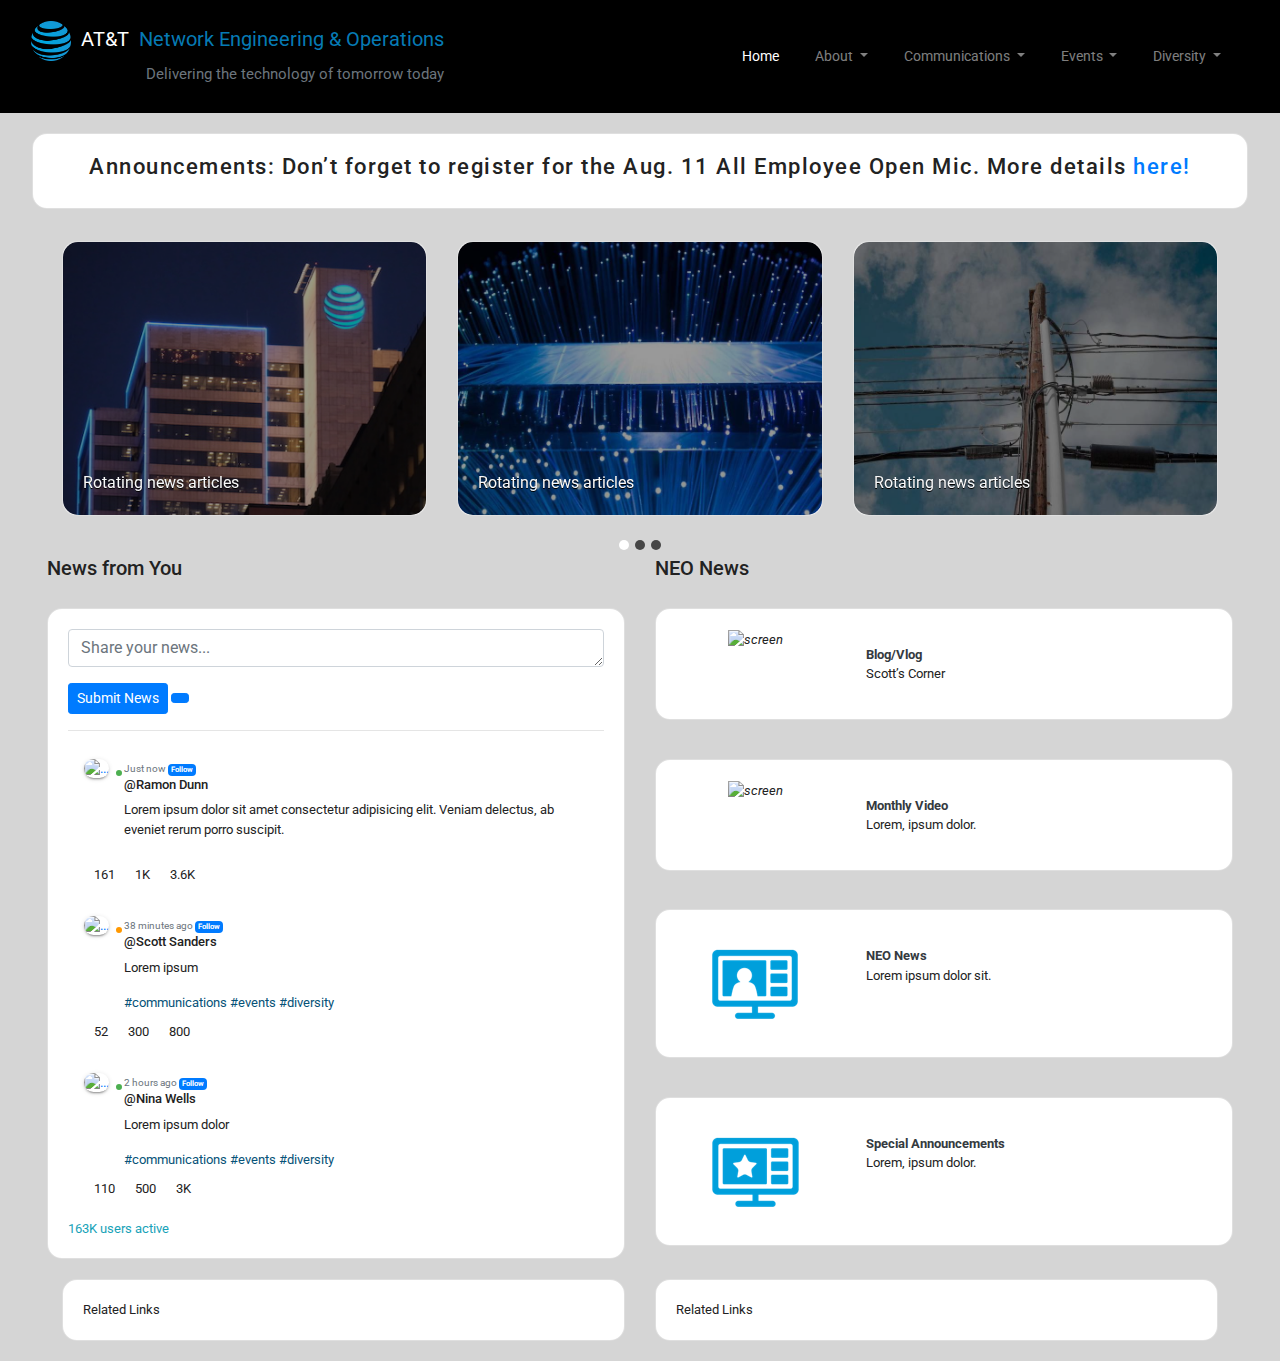
==== new.html @ 286b5292 "initial bottom section formated" ====
<!DOCTYPE html>
<html lang="en">
  <head>
    <meta charset="utf-8" />
    <meta name="viewport" content="width=device-width, initial-scale=1" />
    <title>ANEO</title>
    <link
      rel="stylesheet"
      href="https://maxcdn.bootstrapcdn.com/bootstrap/4.0.0/css/bootstrap.min.css"
    />
    <script src="https://ajax.googleapis.com/ajax/libs/jquery/3.3.1/jquery.min.js"></script>
    <script src="https://cdnjs.cloudflare.com/ajax/libs/popper.js/1.12.9/umd/popper.min.js"></script>
    <script src="https://maxcdn.bootstrapcdn.com/bootstrap/4.0.0/js/bootstrap.min.js"></script>
    <script src="https://use.fontawesome.com/releases/v5.0.8/js/all.js"></script>
    <link href="https://cdnjs.cloudflare.com/ajax/libs/twitter-bootstrap/4.0.0/css/bootstrap.css" rel="stylesheet" />
    <link href="https://cdnjs.cloudflare.com/ajax/libs/twitter-bootstrap/4.0.0/css/bootstrap.css" rel="stylesheet" />

    <link href="newStyle.css" rel="stylesheet" />
    <link rel="shortcut icon" href="img/attLogo.png" type="image/png" />
  </head>

  <body>
    <!-- Navigation -->
    <nav class="navbar navbar-expand-md navbar-dark navbar-default ">
      <div class="container-fluid">
        <a href="#" class="navbar-brand"
          ><img src="img/attLogo.png" width="40" /><span class="brand-name"
            >AT&T</span
          ><span class="navbar-header">Network Engineering & Operations</span>
          <h2 class="text-right nav-text">
            <small class="text-muted"
              >Delivering the technology of tomorrow today</small
            >
          </h2>
        </a>

        <button
          class="navbar-toggler"
          type="button"
          data-toggle="collapse"
          data-target="#navbarResponsive"
        >
          <span class="navbar-toggler-icon"></span>
        </button>
        <div class="collapse navbar-collapse" id="navbarResponsive">
          <ul class="navbar-nav ml-auto">
            <li class="nav-item active">
              <a class="nav-link" href="index.html">Home</a>
            </li>
            <li class="nav-item dropdown">
              <a
                class="nav-link dropdown-toggle"
                href="#"
                id="navbarDropdownMenuLink"
                data-toggle="dropdown"
                aria-haspopup="true"
                aria-expanded="false"
              >
                About
              </a>
              <div
                class="dropdown-menu"
                aria-labelledby="navbarDropdownMenuLink"
              >
                <a class="dropdown-item" href="#">Action</a>
                <a class="dropdown-item" href="#">Another action</a>
                <a class="dropdown-item" href="#">Something else here</a>
              </div>
            </li>
            <li class="nav-item dropdown">
              <a
                class="nav-link dropdown-toggle"
                href="#"
                id="navbarDropdownMenuLink"
                data-toggle="dropdown"
                aria-haspopup="true"
                aria-expanded="false"
              >
                Communications
              </a>
              <div
                class="dropdown-menu"
                aria-labelledby="navbarDropdownMenuLink"
              >
                <a class="dropdown-item" href="#">Action</a>
                <a class="dropdown-item" href="#">Another action</a>
                <a class="dropdown-item" href="#">Something else here</a>
              </div>
            </li>
            <li class="nav-item dropdown">
              <a
                class="nav-link dropdown-toggle"
                href="#"
                id="navbarDropdownMenuLink"
                data-toggle="dropdown"
                aria-haspopup="true"
                aria-expanded="false"
              >
                Events
              </a>
              <div
                class="dropdown-menu"
                aria-labelledby="navbarDropdownMenuLink"
              >
                <a class="dropdown-item" href="#">Action</a>
                <a class="dropdown-item" href="#">Another action</a>
                <a class="dropdown-item" href="#">Something else here</a>
              </div>
            </li>
            <li class="nav-item dropdown">
              <a
                class="nav-link dropdown-toggle"
                href="#"
                id="navbarDropdownMenuLink"
                data-toggle="dropdown"
                aria-haspopup="true"
                aria-expanded="false"
              >
                Diversity
              </a>
              <div
                class="dropdown-menu"
                aria-labelledby="navbarDropdownMenuLink"
              >
                <a class="dropdown-item" href="#">Something</a>
                <a class="dropdown-item" href="#">Something</a>
                <a class="dropdown-item" href="#">Something</a>
              </div>
            </li>
          </ul>
        </div>
      </div>
    </nav>

    <main>

      <!-- Alert cards one column section-->
      <div class="card container-fluid padding announcement-container">
        <div class="card-body text-center display-4">
          <h2 class="announcement-header"><i class="fas fa-bullhorn"></i>
            Announcements: Don’t forget to register for the Aug. 11 All Employee Open Mic. More details <a href="#">here!</a></h2>  
        </div>
      </div>

      <!-- Carousel -->
      <div class="container-fluid">
        <div id="myCarousel" class="carousel slide" data-ride="carousel">
          <ol class="carousel-indicators">
            <li data-target="#carouselExampleIndicators" data-slide-to="0" class="active"></li>
            <li data-target="#carouselExampleIndicators" data-slide-to="1"></li>
            <li data-target="#carouselExampleIndicators" data-slide-to="2"></li>
          </ol>
          <div class="carousel-inner row w-100 mx-auto">
            <div class="carousel-item col-md-4 active">
              <div class="card">
                <img class="card-img-top img-fluid card-img-style" src="img/corpHqSml.jpg" alt="Card image cap">
                <div class="card-img-overlay d-flex flex-column">
                  <!-- testing icons in carousel -->
                  <div class="mt-auto overlay-text  text-light d-flex justify-content-between carousel-icon-tooltip">Rotating news articles
                    <i class="fas fa-comment carousel-icon"></i>
                    <i class="fas fa-heart carousel-icon"></i>
                  </div>
                </div>
              </div>
            </div>
            <div class="carousel-item col-md-4">
              <div class="card ">
                <img class="card-img-top img-fluid card-img-style" src="img/fiberSml.jpg" alt="Card image cap">
                <div class="card-img-overlay d-flex flex-column">
                  <div class="mt-auto overlay-text  text-light">Rotating news articles
                  </div>
                </div>
              </div>
            </div>
            <div class="carousel-item col-md-4">
              <div class="card ">
                <img class="card-img-top img-fluid card-img-style" src="img/telcoPoleSml.jpg" alt="Card image cap">
                <div class="card-img-overlay d-flex flex-column">
                  <div class="mt-auto overlay-text  text-light">Rotating news articles
                  </div>
                </div>
              </div>
            </div>
            <div class="carousel-item col-md-4">
              <div class="card ">
                <img class="card-img-top img-fluid card-img-style" src="img/radioSml.jpeg" alt="Card image cap">
                <div class="card-img-overlay d-flex flex-column">
                  <div class="mt-auto overlay-text  text-light">Rotating news articles
                  </div>
                </div>
              </div>
            </div>
            <div class="carousel-item col-md-4">
              <div class="card ">
                <img class="card-img-top img-fluid card-img-style" src="img/engineerSml.jpg" alt="Card image cap">
                <div class="card-img-overlay d-flex flex-column">
                  <div class="mt-auto overlay-text  text-light">Rotating news articles
                  </div>
                </div>
              </div>
            </div>
            <div class="carousel-item col-md-4">
              <div class="card ">
                <img class="card-img-top img-fluid card-img-style" src="img/windGenSml.jpg" alt="Card image cap">
                <div class="card-img-overlay d-flex flex-column">
                  <div class="mt-auto overlay-text  text-light">Rotating news articles
                  </div>
                </div>
              </div>
            </div>
            <div class="carousel-item col-md-4">
              <div class="card ">
                <img class="card-img-top img-fluid card-img-style" src="img/logo_bg_sml.png" alt="Card image cap">
                <div class="card-img-overlay d-flex flex-column">
                  <div class="mt-auto overlay-text  text-light">Rotating news articles
                  </div>
                </div>
              </div>
            </div>
          </div>
          <a class="carousel-control-prev" href="#myCarousel" role="button" data-slide="prev">
            <i class="fas fa-chevron-circle-left"></i>
          </a>
          <a class="carousel-control-next" href="#myCarousel" role="button" data-slide="next">
            <i class="fas fa-chevron-circle-right"></i>
          </a>
        </div>
      </div>

      <!--- Two Column Section news/ events-->
      <div class="container-fluid padding">
        <div class="row justify-content-center">
          <div class="col-md-6 grid-margin-md stretch-card d-flex_ h-100 news-section-main">
            <div class="d-flex justify-content-between mb-3">
              <h5 class="card-title">News from You</h5>
            </div>
            <div class="card h-50 overflow-auto">
              <div class="panel-heading">
                
              </div>
              <div class="card-body">
                <div class="form-group">
                  <textarea class="form-control" placeholder="Share your news..." rows="1"></textarea>
                </div>
                <a href="javascript:void(0)" class="btn btn-primary btn-sm pull-right waves-effect waves-light">Submit News</a>
                <a href="javascript:void(0)" class="btn btn-primary btn-sm pull-right waves-effect waves-light">
                  <i class="fas fa-upload"></i>
                  </a>
                <div class="clearfix"></div>
                <hr class="margin-bottom-5">
                <ul class="list-group list-group-dividered list-group-full">
                  <li class="list-group-item">
                    <div class="media">
                      <div class="media-left">
                        <a class="avatar avatar-online" href="javascript:void(0)">
                          <img src="https://bootdey.com/img/Content/avatar/avatar1.png" alt="...">
                          <i></i>
                        </a>
                      </div>
                      <div class="media-body">
                        <small class="text-muted pull-right">Just now <span class="badge badge-primary badge-follow">Follow</span></small>
                        <h4 class="media-heading">@Ramon Dunn</h4>
                        <p>Lorem ipsum dolor sit amet consectetur adipisicing elit. Veniam delectus, ab eveniet rerum porro suscipit.</span>
                      </div>
                    </div>
                    <div class='news-icon-toolbar'>
                      <div class='news-icon'><i class="far fa-comment"></i><span class="news-icon-numbers"> 161</span></div>
                      <div class='news-icon'><i class="fas fa-share-alt"></i><span class="news-icon-numbers"> 1K</span> </div>
                      <div class='news-icon'><i class="far fa-heart"></i><span class="news-icon-numbers"> 3.6K</span></div>
                    </div>  
                  </li>
                  <li class="list-group-item">
                    <div class="media">
                      <div class="media-left">
                        <a class="avatar avatar-busy" href="javascript:void(0)">
                          <img src="https://bootdey.com/img/Content/avatar/avatar2.png" alt="...">
                          <i></i>
                        </a>
                      </div>
                      <div class="media-body">
                        <small class="text-muted pull-right">38 minutes ago <span class="badge badge-primary badge-follow">Follow</span></small>
                        <h4 class="media-heading">@Scott Sanders</h4>
                        <p>Lorem ipsum</p><span class="news-mentions">#communications #events #diversity</span>
                      </div>
                    </div>
                    <div class='news-icon-toolbar'>
                      <div class='news-icon'><i class="far fa-comment"></i><span class="news-icon-numbers"> 52</span></div>
                      <div class='news-icon'><i class="fas fa-share-alt"></i><span class="news-icon-numbers"> 300</span> </div>
                      <div class='news-icon'><i class="far fa-heart"></i><span class="news-icon-numbers"> 800</span></div>
                    </div>
                  </li>
                  <li class="list-group-item">
                    <div class="media">
                      <div class="media-left">
                        <a class="avatar avatar-online" href="javascript:void(0)">
                          <img src="https://bootdey.com/img/Content/avatar/avatar3.png" alt="...">
                          <i></i>
                        </a>
                      </div>
                      <div class="media-body">
                        <small class="text-muted pull-right">2 hours ago <span class="badge badge-primary badge-follow">Follow</span></small>
                        <h4 class="media-heading">@Nina Wells</h4>
                        <p>Lorem ipsum dolor</p>
                        <span class="news-mentions">#communications #events #diversity</span>
                      </div>
                    </div>
                    <div class='news-icon-toolbar'>
                      <div class='news-icon'><i class="far fa-comment"></i><span class="news-icon-numbers"> 110</span></div>
                      <div class='news-icon'><i class="fas fa-share-alt"></i><span class="news-icon-numbers"> 500</span> </div>
                      <div class='news-icon'><i class="far fa-heart"></i><span class="news-icon-numbers"> 3K</span></div>
                    </div>
                  </li>
                </ul>
                <span class="text-info">163K users active</span>
              </div>
            </div>
          </div>

          <div class="col-sm-6 grid-margin-md flex-column justify-content-evenly stretch-card d-flex h-100">
            <div class="d-flex justify-content-between mb-3">
              <h5 class="card-title">NEO News</h5>
            </div>
            <div class="card blogs-section">
              <div class="card-body">
                <div class="row d-flex justify-content-evenly">
                  <div class="col-sm-4">
                    <div
                      class="d-flex justify-content-center align-items-center"
                    >
                    <i data-toggle="modal" data-target="#exampleModal"
                    ><img
                          class="current_program"
                          src="img/current_program.png"
                          alt="screen"
                      /></i>
                    </div>
                  </div>
                  <div class="col-sm-6 p-3">
                    <p class="text-dark font-weight-bold mb-0">
                      Blog/Vlog 
                    </p>
                    <p class="mb-0">Scott’s Corner</p>
                  </div>
                </div>
              </div>
            </div>

            <div class="card blogs-section">
              <div class="card-body">
                <div class="row d-flex justify-content-evenly">
                  <div class="col-sm-4">
                    <div
                      class="d-flex justify-content-center align-items-center"
                    >
                    <i data-toggle="modal" data-target="#exampleModal"
                    ><img
                          class="current_program"
                          src="img/media_player_icon.png"
                          alt="screen"
                      /></i>
                    </div>
                  </div>
                  <div class="col-sm-6 p-3">
                    <p class="text-dark font-weight-bold mb-0">
                      Monthly Video 
                    </p>
                    <p class="mb-0">Lorem, ipsum dolor.</p>
                  </div>
                </div>
              </div>
            </div>

            <div class="card blogs-section">
              <div class="card-body">
                <div class="row d-flex justify-content-evenly">
                  <div class="col-sm-4">
                    <div
                      class="d-flex justify-content-center align-items-center"
                    >
                    <i data-toggle="modal" data-target="#exampleModal"
                    ><img
                          class="current_program"
                          src="img/news.png"
                          alt="screen"
                      /></i>
                    </div>
                  </div>
                  <div class="col-sm-6 p-3">
                    <p class="text-dark font-weight-bold mb-0">
                      NEO News
                    </p>
                    <p class="mb-0">Lorem ipsum dolor sit.</p>
                  </div>
                </div>
              </div>
            </div>            
            
            <div class="card">
              <div class="card-body">
                <div class="row d-flex justify-content-evenly">
                  <div class="col-sm-4">
                    <div
                      class="d-flex justify-content-center align-items-center"
                    >
                    <i data-toggle="modal" data-target="#exampleModal"
                    ><img
                          class="current_program"
                          src="img/random.png"
                          alt="screen"
                      /></i>
                    </div>
                  </div>
                  <div class="col-sm-6 p-3">
                    <p class="text-dark font-weight-bold mb-0">
                      Special Announcements
                    </p>
                    <p class="mb-0">Lorem, ipsum dolor.</p>
                  </div>
                </div>
              </div>
            </div>

          </div>

          
        
      </div>

      <div class="bottom-container container-fluid padding">
        <div class="row padding">
          <div class="col-md-6">
            <div class="card">
              <div class="card-body">Related Links</div>
            </div>
          </div>
          
          <div class="col-md-6 ">
            <div class="card">
              <div class="card-body">Related Links</div>
            </div>
          </div>

        </div>
      </div>  

      <!-- test group -->
      <!-- <div class="card">
        <div class="card-body">Basic card</div>
      </div> -->
      
      


    </main>

    <script src="https://code.jquery.com/jquery-1.12.4.min.js"></script>
    <script src="https://cdnjs.cloudflare.com/ajax/libs/twitter-bootstrap/4.0.0/js/bootstrap.min.js"></script>
    <script src="script.js"></script>
  </body>
</html>
---- newStyle.css ----
/* closest font to clearveiwATT */
@import url("https://fonts.googleapis.com/css2?family=Roboto:wght@400;500;700");

html,
body {
  height: 100%;
  width: 100%;
  font-family: "Roboto", Verdana, Geneva, Tahoma, sans-serif;
  color: #222222;
}

main {
  padding-left: 2em;
  padding-right: 2em;
  background-color: #d5d5d5;
  padding-top: 20px;
  padding-bottom: 20px;
}

/* navbar style */
.navbar {
  padding: 1em;
}

.navbar-nav li {
  padding-right: 20px;
}
.nav-link {
  font-size: 0.9em !important;
}

.brand-name {
  padding-left: 10px;
}

.navbar-header {
  color: #067ab4;
  padding-left: 10px;
}

.navbar-default {
  background-color: black;
}

.nav-text {
  font-size: 0.96em;
}

.announcement-header {
  font-size: 22px;
  letter-spacing: 1.5px;
}

/* defualt */
.card {
  /* border: 2px #b8b8b8;
  border-style: solid; */
  border-radius: 15px;
}

/* alerts section */
.hide {
  display: none;
}

.show {
  display: block;
}

/*  carousel section*/
.carousel {
  padding-top: 2em;
  margin-bottom: 2.5em;
}

.card-img-style {
  border-radius: 15px;
  filter: brightness(60%);
  -webkit-filter: brightness(60%);
  -moz-filter: brightness(60%);
  -o-filter: brightness(60%);
  -ms-filter: brightness(60%);
}

.overlay-text {
  text-shadow: 0 1px 0 black;
}

.carousel-icon-tooltip i {
  color: white;
}

.carousel-icon {
  font-size: 1.3em;
}

.fa-chevron-circle-left {
  font-size: 2em;
  margin-right: 1.5em;
}

.fa-chevron-circle-right {
  font-size: 2em;
  margin-left: 1.5em;
}

.carousel-indicators li {
  width: 10px;
  height: 10px;
  border-radius: 100%;
  bottom: -60px;
  background-color: #464646;
  cursor: pointer;
}

/*  */

.card-body {
  font-size: 0.8em;
}

/* news section  */
.news-sec {
  font-size: 10px;
}

.media-heading {
  font-size: 1em;
}

/* icon tool bar  */
.icon-bar {
  width: 100%;
  background-color: #067ab4;
}

.icon-bar a {
  display: block;
  text-align: center;
  padding: 5px;
  transition: all 0.3s ease;
  color: white;
  font-size: 0.7em;
}

.icon-bar a:hover {
  color: #065278;
}

/* Social Icons bar  */
.news-icon-toolbar {
  display: flex;
  flex-direction: row;
  justify-content: start;
}

.news-icon-toolbar div {
  padding: 10px;
}

.news-video {
  max-width: 500px;
}

.news-mentions {
  color: #065278;
}

hr.light-100 {
  border-top: 1px solid #d5d5d5;
  width: 100%;
  margin-top: 0.8rem;
  margin-bottom: 1rem;
}

.avatar {
  position: relative;
  display: inline-block;
  width: 40px;
  white-space: nowrap;
  border-radius: 1000px;
  vertical-align: bottom;
}

.avatar i {
  position: absolute;
  right: 0;
  bottom: 0;
  width: 10px;
  height: 10px;
  border: 2px solid #fff;
  border-radius: 100%;
}

.avatar img {
  width: 100%;
  max-width: 100%;
  height: auto;
  border: 0 none;
  border-radius: 1000px;
  box-shadow: 0 2px 2px 0 rgba(0, 0, 0, 0.14), 0 3px 1px -2px rgba(0, 0, 0, 0.2),
    0 1px 5px 0 rgba(0, 0, 0, 0.12);
}

.avatar-online i {
  background-color: #4caf50;
}

.avatar-off i {
  background-color: #616161;
}

.avatar-busy i {
  background-color: #ff9800;
}

.avatar-away i {
  background-color: #f44336;
}

.avatar-100 {
  width: 100px;
}

.avatar-100 i {
  height: 20px;
  width: 20px;
}

.avatar-lg {
  width: 50px;
}

.avatar-lg i {
  height: 12px;
  width: 12px;
}

.avatar-sm {
  width: 30px;
}

.avatar-sm i {
  height: 8px;
  width: 8px;
}

.avatar-xs {
  width: 20px;
}

.avatar-xs i {
  height: 7px;
  width: 7px;
}

.list-group-item {
  position: relative;
  display: block;
  padding: 10px 15px;
  margin-bottom: -1px;
  background-color: #fff;
  border: 1px solid transparent;
}

/* blogs section  */
.blogs-section {
  margin-bottom: 2.4em;
}

.bg-img-small {
  background-image: url("img/corpHqSml.jpg");
  background-repeat: no-repeat;
  background-position: center;
  position: relative;
  width: 100%;
}

/* bottom  */
.bottom-container {
  margin-top: 20px;
}

/* icon utilities */
.news-mentions:hover,
.fa-share-alt:hover,
.fa-share-square:hover,
.fa-archive:hover,
.fa-window-close:hover,
.fa-comment:hover,
.fa-thumbs-up:hover,
.fa-heart:hover,
.fa-comment-alt:hover,
.current_program:hover,
.watch-tv:hover {
  filter: invert(50%);
  cursor: pointer;
}

.badge-follow:hover {
  color: #067ab4;
  background-color: #d5d5d5;
  cursor: pointer;
}

.fa-bullhorn,
.fa-heart,
.fa-share-alt,
.fa-facebook,
.fa-comment,
.fa-thumbs-up {
  color: #067ab4;
}

.fa-archive {
  color: #517fa4;
}

.fa-window-close {
  color: #bb0000;
}

/* carousel media style */
@media (min-width: 768px) {
  /* show 3 items */
  .carousel-inner .active,
  .carousel-inner .active + .carousel-item,
  .carousel-inner .active + .carousel-item + .carousel-item {
    display: block;
  }

  .carousel-inner
    .carousel-item.active:not(.carousel-item-right):not(.carousel-item-left),
  .carousel-inner
    .carousel-item.active:not(.carousel-item-right):not(.carousel-item-left)
    + .carousel-item,
  .carousel-inner
    .carousel-item.active:not(.carousel-item-right):not(.carousel-item-left)
    + .carousel-item
    + .carousel-item {
    transition: none;
  }

  .carousel-inner .carousel-item-next,
  .carousel-inner .carousel-item-prev {
    position: relative;
    transform: translate3d(0, 0, 0);
  }

  .carousel-inner
    .active.carousel-item
    + .carousel-item
    + .carousel-item
    + .carousel-item {
    position: absolute;
    top: 0;
    right: -33.3333%;
    z-index: -1;
    display: block;
    visibility: visible;
  }

  /* left or forward direction */
  .active.carousel-item-left + .carousel-item-next.carousel-item-left,
  .carousel-item-next.carousel-item-left + .carousel-item,
  .carousel-item-next.carousel-item-left + .carousel-item + .carousel-item,
  .carousel-item-next.carousel-item-left
    + .carousel-item
    + .carousel-item
    + .carousel-item {
    position: relative;
    transform: translate3d(-100%, 0, 0);
    visibility: visible;
  }

  /* farthest right hidden item must be abso position for animations */
  .carousel-inner .carousel-item-prev.carousel-item-right {
    position: absolute;
    top: 0;
    left: 0;
    z-index: -1;
    display: block;
    visibility: visible;
  }

  /* right or prev direction */
  .active.carousel-item-right + .carousel-item-prev.carousel-item-right,
  .carousel-item-prev.carousel-item-right + .carousel-item,
  .carousel-item-prev.carousel-item-right + .carousel-item + .carousel-item,
  .carousel-item-prev.carousel-item-right
    + .carousel-item
    + .carousel-item
    + .carousel-item {
    position: relative;
    transform: translate3d(100%, 0, 0);
    visibility: visible;
    display: block;
    visibility: visible;
  }
}

/* media queries */
/*
Extra small (xs) devices (portrait phones, less than 576px)
No media query since this is the default in Bootstrap

Small (sm) devices (landscape phones, 576px and up)
@media (min-width: 576px) { ... }

Medium (md) devices (tablets, 768px and up)
@media (min-width: 768px) { ... }

Large (lg) devices (desktops, 992px and up)
@media (min-width: 992px) { ... }

Extra (xl) large devices (large desktops, 1200px and up)
@media (min-width: 1200px) { ... }
*/
/* wide screen */
@media (min-width: 1040px) {
}

/* Tablet device */
@media (max-width: 768px) {
  .navbar-header {
    display: none;
  }

  .nav-text {
    display: none;
  }

  main {
    padding-left: 15px;
    padding-right: 15px;
  }

  .new-alerts-card {
    padding: 5px 0;
  }

  .fa-chevron-circle-left {
    font-size: 1.5em;
    margin-right: 1.3em;
  }

  .fa-chevron-circle-right {
    font-size: 1.5em;
    margin-left: 1.3em;
  }
}

/* Mobile device */
@media (max-width: 576px) {
  .navbar-header {
    display: none;
  }

  .nav-text {
    display: none;
  }

  main {
    padding-left: 5px;
    padding-right: 5px;
  }

  .new-alerts-card {
    padding: 5px 0;
  }

  .fa-chevron-circle-left {
    font-size: 1.5em;
    margin-right: -1em;
  }

  .fa-chevron-circle-right {
    font-size: 1.5em;
    margin-left: -1em;
  }
}
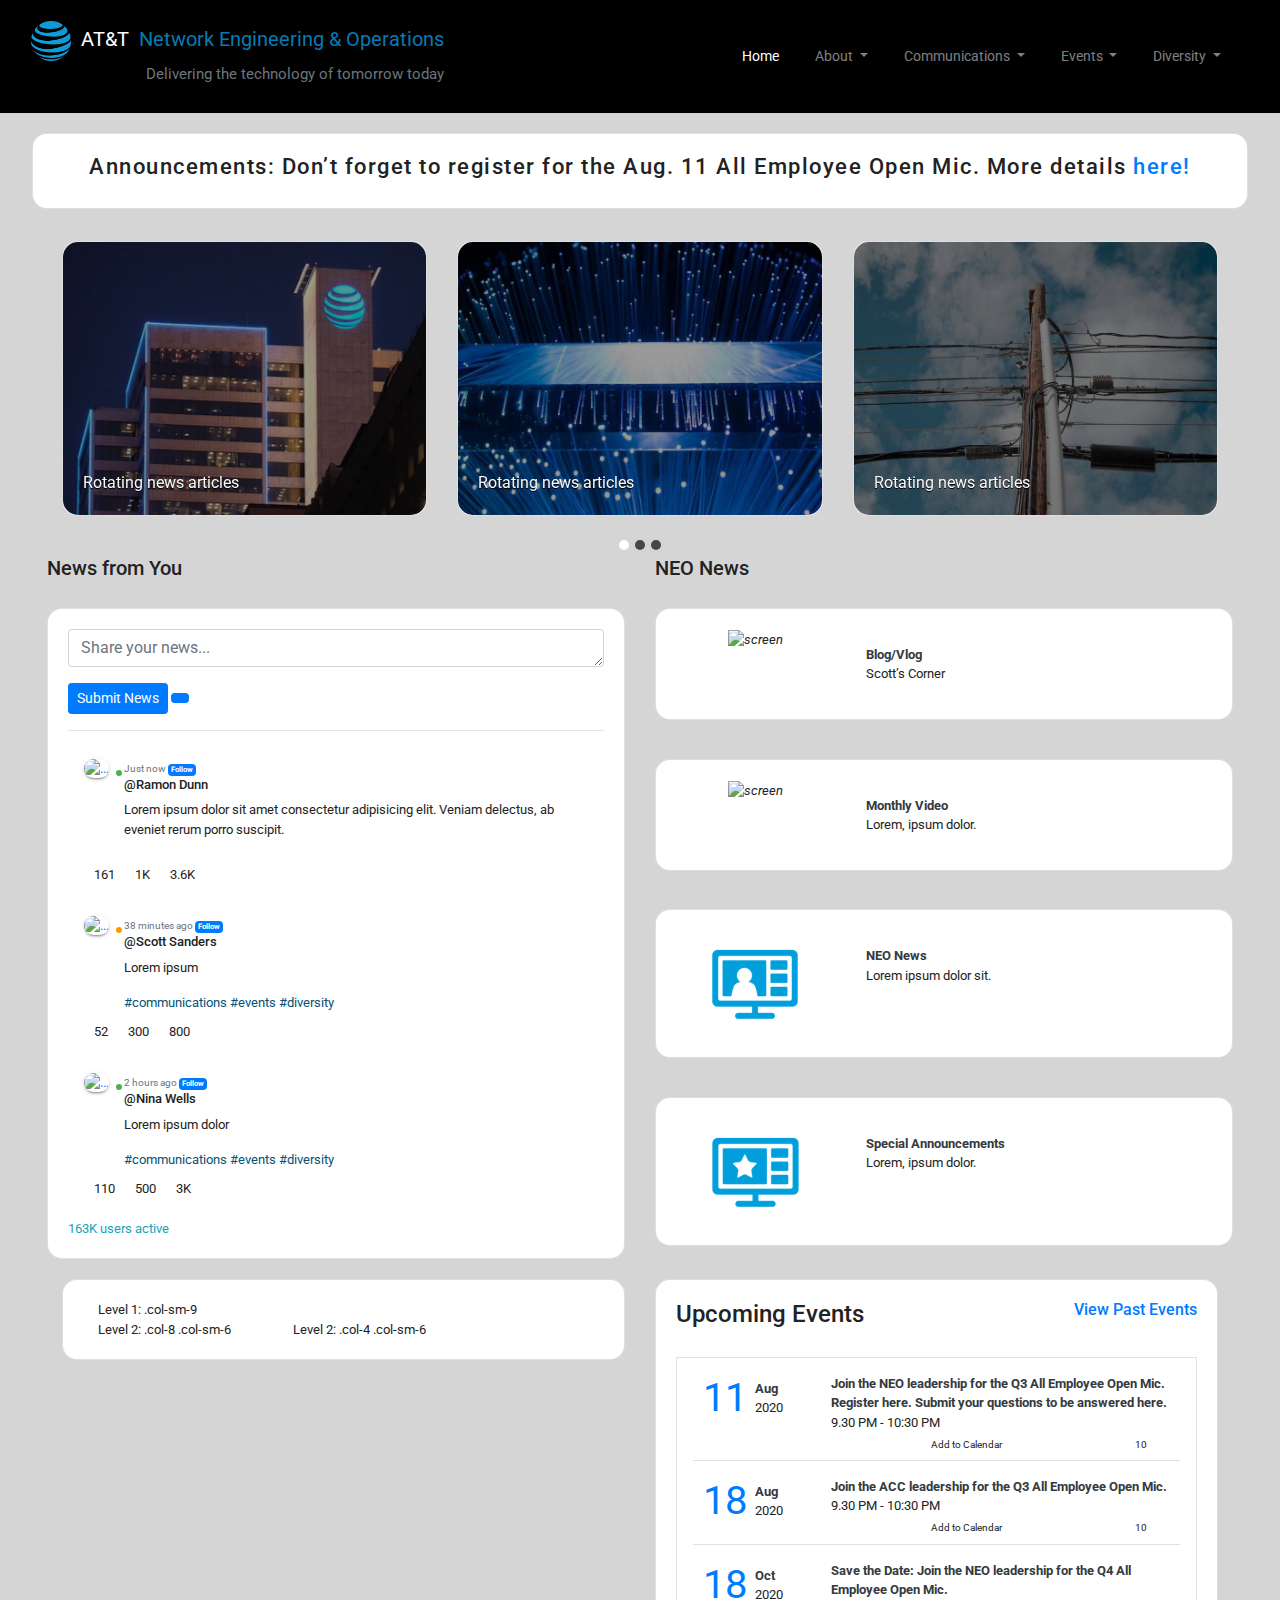
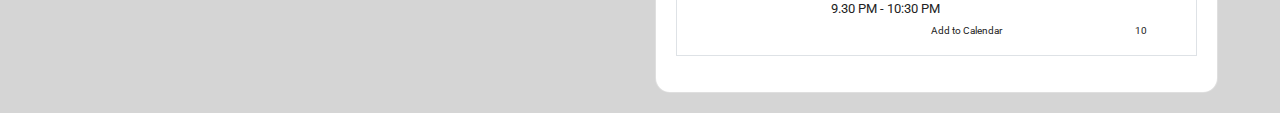
==== commit b79a6a14: "added events section" ====
--- a/new.html
+++ b/new.html
@@ -155,7 +155,6 @@
               <div class="card">
                 <img class="card-img-top img-fluid card-img-style" src="img/corpHqSml.jpg" alt="Card image cap">
                 <div class="card-img-overlay d-flex flex-column">
-                  <!-- testing icons in carousel -->
                   <div class="mt-auto overlay-text  text-light d-flex justify-content-between carousel-icon-tooltip">Rotating news articles
                     <i class="fas fa-comment carousel-icon"></i>
                     <i class="fas fa-heart carousel-icon"></i>
@@ -167,7 +166,9 @@
               <div class="card ">
                 <img class="card-img-top img-fluid card-img-style" src="img/fiberSml.jpg" alt="Card image cap">
                 <div class="card-img-overlay d-flex flex-column">
-                  <div class="mt-auto overlay-text  text-light">Rotating news articles
+                  <div class="mt-auto overlay-text  text-light d-flex justify-content-between carousel-icon-tooltip">Rotating news articles
+                    <i class="fas fa-comment carousel-icon"></i>
+                    <i class="fas fa-heart carousel-icon"></i>
                   </div>
                 </div>
               </div>
@@ -176,7 +177,9 @@
               <div class="card ">
                 <img class="card-img-top img-fluid card-img-style" src="img/telcoPoleSml.jpg" alt="Card image cap">
                 <div class="card-img-overlay d-flex flex-column">
-                  <div class="mt-auto overlay-text  text-light">Rotating news articles
+                  <div class="mt-auto overlay-text  text-light d-flex justify-content-between carousel-icon-tooltip">Rotating news articles
+                    <i class="fas fa-comment carousel-icon"></i>
+                    <i class="fas fa-heart carousel-icon"></i>
                   </div>
                 </div>
               </div>
@@ -185,7 +188,9 @@
               <div class="card ">
                 <img class="card-img-top img-fluid card-img-style" src="img/radioSml.jpeg" alt="Card image cap">
                 <div class="card-img-overlay d-flex flex-column">
-                  <div class="mt-auto overlay-text  text-light">Rotating news articles
+                  <div class="mt-auto overlay-text  text-light d-flex justify-content-between carousel-icon-tooltip">Rotating news articles
+                    <i class="fas fa-comment carousel-icon"></i>
+                    <i class="fas fa-heart carousel-icon"></i>
                   </div>
                 </div>
               </div>
@@ -194,7 +199,9 @@
               <div class="card ">
                 <img class="card-img-top img-fluid card-img-style" src="img/engineerSml.jpg" alt="Card image cap">
                 <div class="card-img-overlay d-flex flex-column">
-                  <div class="mt-auto overlay-text  text-light">Rotating news articles
+                  <div class="mt-auto overlay-text  text-light d-flex justify-content-between carousel-icon-tooltip">Rotating news articles
+                    <i class="fas fa-comment carousel-icon"></i>
+                    <i class="fas fa-heart carousel-icon"></i>
                   </div>
                 </div>
               </div>
@@ -203,7 +210,9 @@
               <div class="card ">
                 <img class="card-img-top img-fluid card-img-style" src="img/windGenSml.jpg" alt="Card image cap">
                 <div class="card-img-overlay d-flex flex-column">
-                  <div class="mt-auto overlay-text  text-light">Rotating news articles
+                  <div class="mt-auto overlay-text  text-light d-flex justify-content-between carousel-icon-tooltip">Rotating news articles
+                    <i class="fas fa-comment carousel-icon"></i>
+                    <i class="fas fa-heart carousel-icon"></i>
                   </div>
                 </div>
               </div>
@@ -212,7 +221,9 @@
               <div class="card ">
                 <img class="card-img-top img-fluid card-img-style" src="img/logo_bg_sml.png" alt="Card image cap">
                 <div class="card-img-overlay d-flex flex-column">
-                  <div class="mt-auto overlay-text  text-light">Rotating news articles
+                  <div class="mt-auto overlay-text  text-light d-flex justify-content-between carousel-icon-tooltip">Rotating news articles
+                    <i class="fas fa-comment carousel-icon"></i>
+                    <i class="fas fa-heart carousel-icon"></i>
                   </div>
                 </div>
               </div>
@@ -227,7 +238,7 @@
         </div>
       </div>
 
-      <!--- Two Column Section news/ events-->
+      <!--- Two Column Section news/ past news-->
       <div class="container-fluid padding">
         <div class="row justify-content-center">
           <div class="col-md-6 grid-margin-md stretch-card d-flex_ h-100 news-section-main">
@@ -426,27 +437,112 @@
         
       </div>
 
+      <!--- Two Column Section events/ links-->
       <div class="bottom-container container-fluid padding">
         <div class="row padding">
+
           <div class="col-md-6">
             <div class="card">
-              <div class="card-body">Related Links</div>
+              <div class="card-body"><div class="col-sm-9">
+                Level 1: .col-sm-9
+                <div class="row">
+                  <div class="col-8 col-sm-6">
+                    Level 2: .col-8 .col-sm-6
+                  </div>
+                    <div class="col-4 col-sm-6">
+                      Level 2: .col-4 .col-sm-6
+                    </div>
+                  </div>
+                </div>
+              </div>
             </div>
           </div>
           
           <div class="col-md-6 ">
             <div class="card">
-              <div class="card-body">Related Links</div>
+              <div class="card-body">
+                <div class="d-flex justify-content-between mb-3">
+                  <h4 class="card-title">Upcoming Events</h4>
+                  <h6><a href="#" class="text-primary">View Past Events</a></h6>
+                </div>
+                <div class="border p-3 mb-3">
+                  <div class="border-bottom pb-2">
+                    <div class="row d-flex justify-content-between">
+                        <div class="col-sm-3 border-right-lg border-right-md-0">
+                          <div class="d-flex justify-content-center align-items-center">
+                            <h1 class="mb-0 mr-2 text-primary font-weight-normal">11</h1>
+                              <div>
+                                <p class="font-weight-bold mb-0 text-dark">Aug</p>
+                                <p class="mb-0">2020</p>
+                              </div>
+                          </div>
+                        </div>
+                        <div class="col-sm-9 pl-4">
+                          <p class="text-dark font-weight-bold mb-0">Join the NEO leadership for the Q3 All Employee Open Mic. Register here. Submit your questions to be answered here.</p>
+                          <p class="mb-0">9.30 PM - 10:30 PM</p>
+                          <div class="d-flex justify-content-around padding event-icons">
+                            <i class="far fa-calendar-alt"></i><span class="events-text">Add to Calendar</span>
+                            <i class="far fa-comment"></i><span class="events-text">10</span>
+                          </div>
+                        </div>
+                      </div>
+                  </div>
+
+
+                  <div class="border-bottom pt-3 pb-2">
+                    <div class="row d-flex justify-content-between">
+                      <div class="col-sm-3 border-right-lg border-right-md-0">
+                        <div class="d-flex justify-content-center align-items-center">
+                          <h1 class="mb-0 mr-2 text-primary font-weight-normal">18</h1>
+                            <div>
+                              <p class="font-weight-bold mb-0 text-dark">Aug</p>
+                              <p class="mb-0">2020</p>
+                            </div>
+                        </div>
+                      </div>
+                      <div class="col-sm-9 pl-4">
+                        <p class="text-dark font-weight-bold mb-0">Join the ACC leadership for the Q3 All Employee Open Mic.</p>
+                        <p class="mb-0">9.30 PM - 10:30 PM</p>
+                        <div class="d-flex justify-content-around padding event-icons">
+                          <i class="far fa-calendar-alt"></i><span class="events-text">Add to Calendar</span>
+                          <i class="far fa-comment"></i><span class="events-text">10</span>
+                        </div>
+                      </div>
+                    </div>
+                  </div>
+
+                  <div class="pt-3">
+                    <div class="row d-flex justify-content-between">
+                      <div class="col-sm-3 border-right-lg border-right-md-0">
+                        <div class="d-flex justify-content-center align-items-center">
+                          <h1 class="mb-0 mr-2 text-primary font-weight-normal">18</h1>
+                            <div>
+                              <p class="font-weight-bold mb-0 text-dark">Oct</p>
+                              <p class="mb-0">2020</p>
+                            </div>
+                        </div>
+                      </div>
+                      <div class="col-sm-9 pl-4">
+                        <p class="text-dark font-weight-bold mb-0">Save the Date: Join the NEO leadership for the Q4 All Employee Open Mic.</p>
+                        <p class="mb-0">9.30 PM - 10:30 PM</p>
+                        <div class="d-flex justify-content-around padding event-icons">
+                          <i class="far fa-calendar-alt"></i><span class="events-text">Add to Calendar</span>
+                          <i class="far fa-comment"></i><span class="events-text">10</span>
+                        </div>
+                      </div>
+                    </div>
+                  </div>
+                    
+                </div>
+
+              </div>
             </div>
           </div>
 
         </div>
       </div>  
 
-      <!-- test group -->
-      <!-- <div class="card">
-        <div class="card-body">Basic card</div>
-      </div> -->
+
       
       
 
--- a/newStyle.css
+++ b/newStyle.css
@@ -86,7 +86,7 @@
   text-shadow: 0 1px 0 black;
 }
 
-.carousel-icon-tooltip i {
+div > .carousel-icon {
   color: white;
 }
 
@@ -276,12 +276,23 @@
   width: 100%;
 }
 
+/* events section */
+.event-icons {
+  padding-top: 5px;
+  font-size: 1em;
+}
+
+.events-text {
+  font-size: 0.8em;
+}
+
 /* bottom  */
 .bottom-container {
   margin-top: 20px;
 }
 
 /* icon utilities */
+.fa-calendar-alt:hover,
 .news-mentions:hover,
 .fa-share-alt:hover,
 .fa-share-square:hover,
@@ -303,6 +314,7 @@
   cursor: pointer;
 }
 
+.fa-calendar-alt,
 .fa-bullhorn,
 .fa-heart,
 .fa-share-alt,
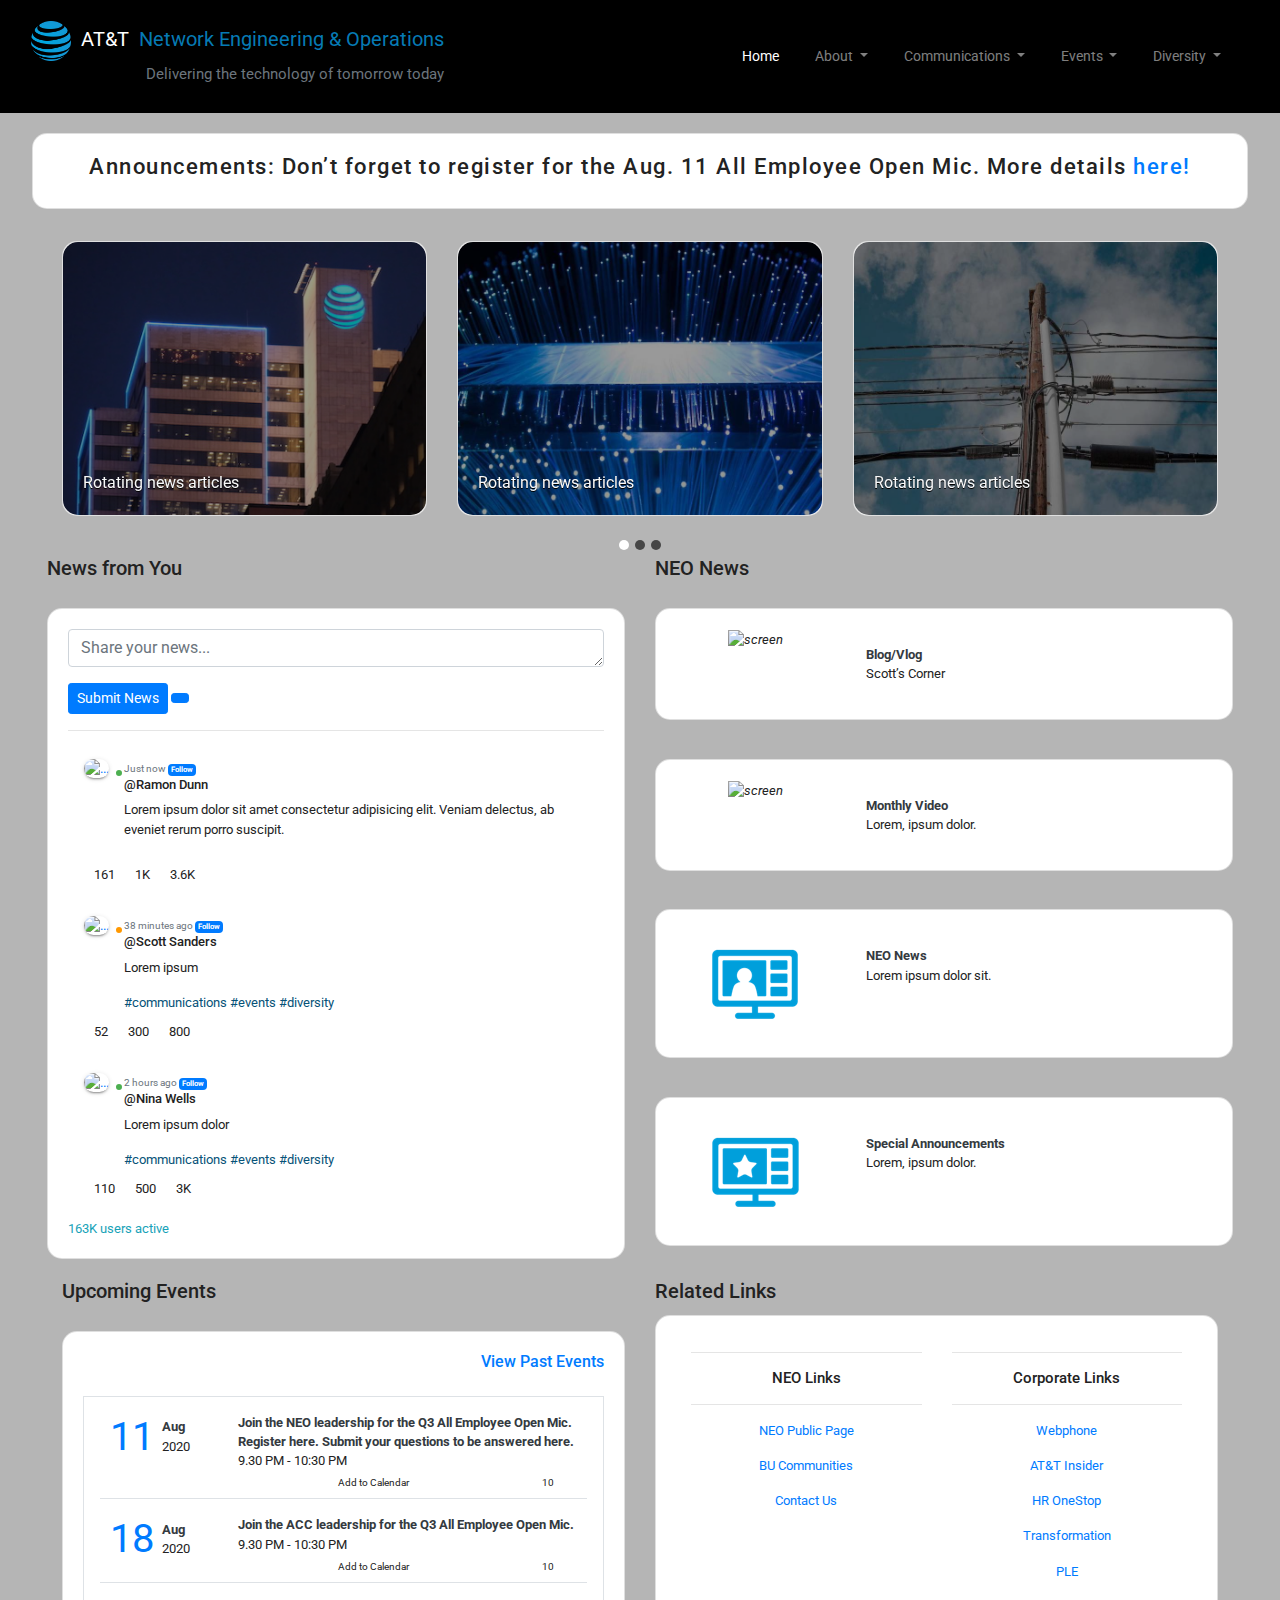
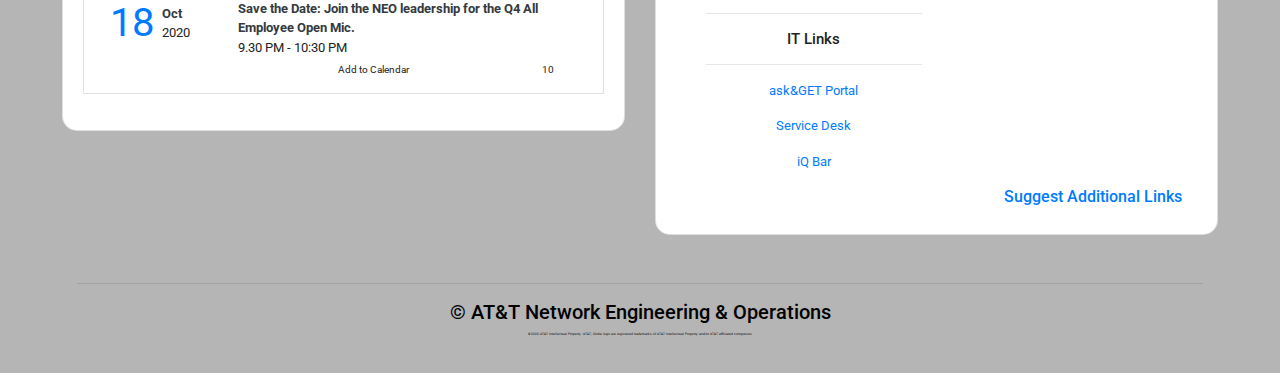
==== commit 2aac74e6: "added intial layout links section" ====
--- a/new.html
+++ b/new.html
@@ -441,28 +441,13 @@
       <div class="bottom-container container-fluid padding">
         <div class="row padding">
 
-          <div class="col-md-6">
-            <div class="card">
-              <div class="card-body"><div class="col-sm-9">
-                Level 1: .col-sm-9
-                <div class="row">
-                  <div class="col-8 col-sm-6">
-                    Level 2: .col-8 .col-sm-6
-                  </div>
-                    <div class="col-4 col-sm-6">
-                      Level 2: .col-4 .col-sm-6
-                    </div>
-                  </div>
-                </div>
-              </div>
-            </div>
-          </div>
-          
-          <div class="col-md-6 ">
-            <div class="card">
-              <div class="card-body">
-                <div class="d-flex justify-content-between mb-3">
-                  <h4 class="card-title">Upcoming Events</h4>
+          <div class="col-md-6 grid-margin-md stretch-card d-flex_ mh-10">
+            <div class="d-flex justify-content-between mb-3">
+              <h5 class="card-title">Upcoming Events</h5>
+            </div>
+            <div class="card ">
+              <div class="card-body">
+                <div class="d-flex justify-content-end mb-3">
                   <h6><a href="#" class="text-primary">View Past Events</a></h6>
                 </div>
                 <div class="border p-3 mb-3">
@@ -539,13 +524,70 @@
             </div>
           </div>
 
+
+          <div class="col-md-6 ">
+            <div class="d-flex justify-content-between ">
+              <h5 class="card-title">Related Links</h5>
+            </div>
+            <div class="card">
+              <div class="card-body">
+                <div class="container-fluid padding">
+                  <div class="row text-center">
+                    <div class="col-sm-6 ">
+                      <hr class="light" />
+                      <h5 class="links-header">NEO Links</h5>
+                      <hr class="light" />
+                      <p class="footer-links"><a href="#" class="text-primary">NEO Public Page</a></p>
+                      <p class="footer-links"><a href="#" class="text-primary">BU Communities</a></p>
+                      <p class="footer-links"><a href="#" class="text-primary">Contact Us</a></p>
+                    </div>
+                    <div class="col-sm-6 ">
+                      <hr class="light" />
+                      <h5 class="links-header">Corporate Links</h5>
+                      <hr class="light" />
+                      <p class="footer-links"><a href="#" class="text-primary">Webphone</a></p>
+                      <p class="footer-links"><a href="#" class="text-primary">AT&T Insider</a></p>
+                      <p class="footer-links"><a href="#" class="text-primary">HR OneStop</a></p>
+                      <p class="footer-links"><a href="#" class="text-primary">Transformation</a></p>
+                      <p class="footer-links"><a href="#" class="text-primary">PLE</a></p>
+                    </div>   
+                  </div>  
+                  <div class="col-sm-6 text-center">
+                    <hr class="light" />
+                    <h5 class="links-header">IT Links</h5>
+                    <hr class="light" />
+                    <p class="footer-links"><a href="#" class="text-primary">ask&GET Portal</a></p>
+                      <p class="footer-links"><a href="#" class="text-primary">Service Desk</a></p>
+                      <p class="footer-links"><a href="#" class="text-primary">iQ Bar</a></p>
+                  </div>
+                
+                <div class="d-flex justify-content-end ">
+                  <h6><a href="#" class="text-primary">
+                    <i class="fas fa-plus-circle"></i> Suggest Additional Links</a>
+                  </h6>
+                </div>
+                
+              </div>
+      
+            </div> 
+
+          </div>
+
         </div>
       </div>  
 
-
-      
-      
-
+      <!--- Footer -->
+      <footer>
+      <div class="container-fluid padding">
+        <div class="row text-center">
+					<div class="col-12">
+						<hr class="light">
+            <h5>&copy; <span class="footer-links">AT&T</span> Network Engineering & Operations</h5>
+            <p class="disclaimer">&copy;2020 AT&T Intellectual Property. AT&T, Globe logo are registered trademarks of AT&T Intellectual Property and/or AT&T affiliated companies.</p>
+					</div>
+        </hr>
+      </div>
+      </footer>
 
     </main>
 
--- a/newStyle.css
+++ b/newStyle.css
@@ -12,7 +12,7 @@
 main {
   padding-left: 2em;
   padding-right: 2em;
-  background-color: #d5d5d5;
+  background-color: #b5b5b5;
   padding-top: 20px;
   padding-bottom: 20px;
 }
@@ -289,6 +289,18 @@
 /* bottom  */
 .bottom-container {
   margin-top: 20px;
+}
+
+.links-header {
+  font-size: 1.2em;
+}
+
+/* footer */
+footer {
+  /* background-color: #000000; */
+  color: black;
+  padding-top: 2rem;
+  font-size: 0.2em;
 }
 
 /* icon utilities */
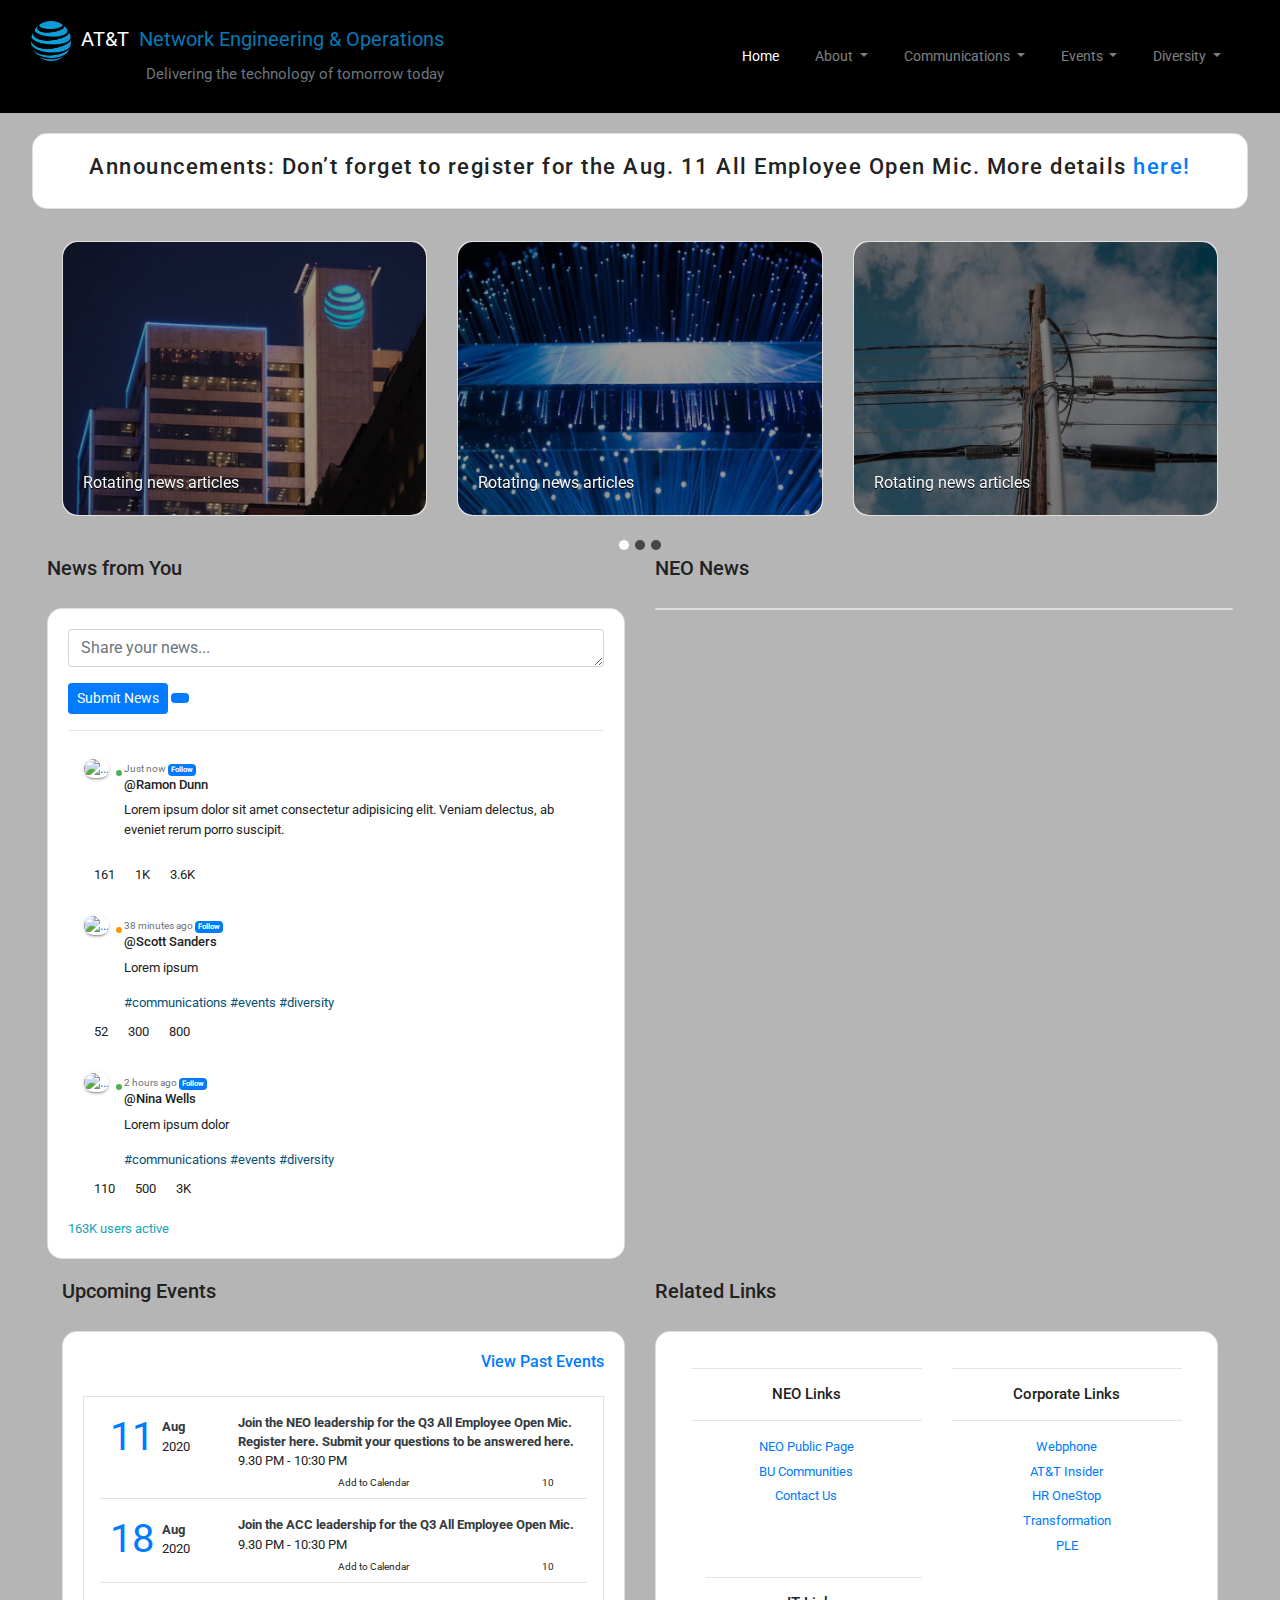
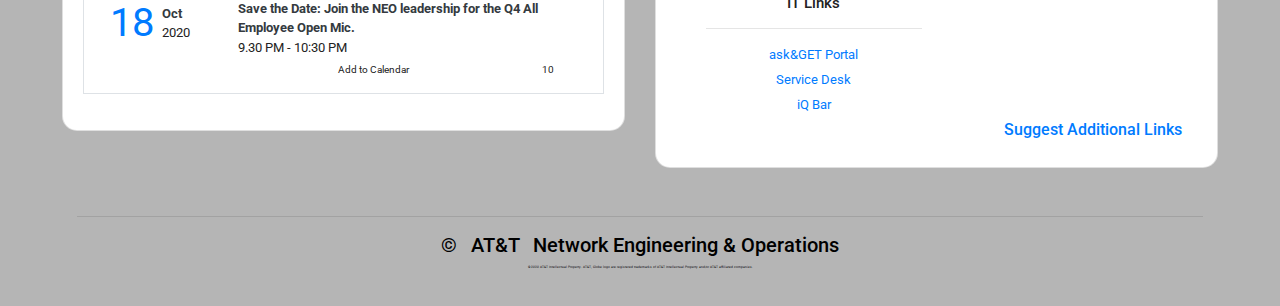
==== commit e18a56bd: "added links section and removed news section" ====
--- a/new.html
+++ b/new.html
@@ -331,105 +331,63 @@
             <div class="d-flex justify-content-between mb-3">
               <h5 class="card-title">NEO News</h5>
             </div>
-            <div class="card blogs-section">
-              <div class="card-body">
-                <div class="row d-flex justify-content-evenly">
-                  <div class="col-sm-4">
-                    <div
-                      class="d-flex justify-content-center align-items-center"
-                    >
-                    <i data-toggle="modal" data-target="#exampleModal"
-                    ><img
-                          class="current_program"
-                          src="img/current_program.png"
-                          alt="screen"
-                      /></i>
-                    </div>
-                  </div>
-                  <div class="col-sm-6 p-3">
-                    <p class="text-dark font-weight-bold mb-0">
-                      Blog/Vlog 
+            <div class="card blogs-section ">
+              <div class="container">
+                <!-- <div class="row">
+                  <div class="col">
+                    <div class="panel panel-blue"><p class="text-dark font-weight-bold mb-0">
+                      “I’m still walking!” Watch Scott Mair’s latest video blog for the American Heart Association here. And keep on walking!
                     </p>
-                    <p class="mb-0">Scott’s Corner</p>
-                  </div>
-                </div>
-              </div>
-            </div>
-
-            <div class="card blogs-section">
-              <div class="card-body">
-                <div class="row d-flex justify-content-evenly">
-                  <div class="col-sm-4">
-                    <div
-                      class="d-flex justify-content-center align-items-center"
-                    >
-                    <i data-toggle="modal" data-target="#exampleModal"
-                    ><img
-                          class="current_program"
-                          src="img/media_player_icon.png"
-                          alt="screen"
-                      /></i>
-                    </div>
-                  </div>
-                  <div class="col-sm-6 p-3">
-                    <p class="text-dark font-weight-bold mb-0">
-                      Monthly Video 
+                    <div class='news-icon-toolbar'>
+                      <div class='news-icon'><i class="far fa-comment"></i><span class="news-icon-numbers"> 110</span></div>
+                      <div class='news-icon'><i class="far fa-heart"></i><span class="news-icon-numbers"> 3K</span></div>
+                    </div></div>
+                  </div>
+                </div>
+                <div class="row">
+                  <div class="col">
+                    <div class="panel panel-blue"><p class="text-dark font-weight-bold mb-0">
+                      “I’m still walking!” Watch Scott Mair’s latest video blog for the American Heart Association here. And keep on walking!
                     </p>
-                    <p class="mb-0">Lorem, ipsum dolor.</p>
-                  </div>
-                </div>
-              </div>
-            </div>
-
-            <div class="card blogs-section">
-              <div class="card-body">
-                <div class="row d-flex justify-content-evenly">
-                  <div class="col-sm-4">
-                    <div
-                      class="d-flex justify-content-center align-items-center"
-                    >
-                    <i data-toggle="modal" data-target="#exampleModal"
-                    ><img
-                          class="current_program"
-                          src="img/news.png"
-                          alt="screen"
-                      /></i>
-                    </div>
-                  </div>
-                  <div class="col-sm-6 p-3">
-                    <p class="text-dark font-weight-bold mb-0">
-                      NEO News
+                    <div class='news-icon-toolbar'>
+                      <div class='news-icon'><i class="far fa-comment"></i><span class="news-icon-numbers"> 110</span></div>
+                      <div class='news-icon'><i class="far fa-heart"></i><span class="news-icon-numbers"> 3K</span></div>
+                    </div></div>
+                  </div>
+                </div>
+                <div class="row flex-row flex-wrap">
+                  <div class="col flex-row flex-wrap">
+                    <div class="border-0">
+                      <img src="img/defaultThumbnail.png" alt="">
+                    </div>
+                    <div class="panel panel-blue"><p class="text-dark font-weight-bold mb-0">
+                      “I’m still walking!” Watch Scott Mair’s latest video blog for the American Heart Association here. And keep on walking!
                     </p>
-                    <p class="mb-0">Lorem ipsum dolor sit.</p>
-                  </div>
-                </div>
-              </div>
-            </div>            
+                    <div class='news-icon-toolbar'>
+                      <div class='news-icon'><i class="far fa-comment"></i><span class="news-icon-numbers"> 110</span></div>
+                      <div class='news-icon'><i class="far fa-heart"></i><span class="news-icon-numbers"> 3K</span></div>
+                    </div></div>
+                  </div>
+                </div>
+                <div class="row">
+                  <div class="col">
+                    <div class="panel panel-blue"><p class="text-dark font-weight-bold mb-0">
+                      “I’m still walking!” Watch Scott Mair’s latest video blog for the American Heart Association here. And keep on walking!
+                    </p>
+                    <div class='news-icon-toolbar'>
+                      <div class='news-icon'><i class="far fa-comment"></i><span class="news-icon-numbers"> 110</span></div>
+                      <div class='news-icon'><i class="far fa-heart"></i><span class="news-icon-numbers"> 3K</span></div>
+                    </div></div>
+                  </div>
+                </div> -->
+              </div>
+            </div>
+
             
-            <div class="card">
-              <div class="card-body">
-                <div class="row d-flex justify-content-evenly">
-                  <div class="col-sm-4">
-                    <div
-                      class="d-flex justify-content-center align-items-center"
-                    >
-                    <i data-toggle="modal" data-target="#exampleModal"
-                    ><img
-                          class="current_program"
-                          src="img/random.png"
-                          alt="screen"
-                      /></i>
-                    </div>
-                  </div>
-                  <div class="col-sm-6 p-3">
-                    <p class="text-dark font-weight-bold mb-0">
-                      Special Announcements
-                    </p>
-                    <p class="mb-0">Lorem, ipsum dolor.</p>
-                  </div>
-                </div>
-              </div>
-            </div>
+
+                       
+            
+            
 
           </div>
 
@@ -437,20 +395,32 @@
         
       </div>
 
+      <!-- test  -->
+      <!-- <div class="col-sm-6">
+        <p class="text-dark font-weight-bold mb-0">
+          “I’m still walking!” Watch Scott Mair’s latest video blog for the American Heart Association here. And keep on walking!
+        </p>
+        <div class='news-icon-toolbar'>
+          <div class='news-icon'><i class="far fa-comment"></i><span class="news-icon-numbers"> 110</span></div>
+          <div class='news-icon'><i class="far fa-heart"></i><span class="news-icon-numbers"> 3K</span></div>
+        </div>
+      </div> -->
+
+
       <!--- Two Column Section events/ links-->
       <div class="bottom-container container-fluid padding">
         <div class="row padding">
 
-          <div class="col-md-6 grid-margin-md stretch-card d-flex_ mh-10">
+          <div class="col-md-6 ">
             <div class="d-flex justify-content-between mb-3">
               <h5 class="card-title">Upcoming Events</h5>
             </div>
             <div class="card ">
-              <div class="card-body">
+              <div class="card-body h-100 d-inline-block">
                 <div class="d-flex justify-content-end mb-3">
                   <h6><a href="#" class="text-primary">View Past Events</a></h6>
                 </div>
-                <div class="border p-3 mb-3">
+                <div class="border p-3 mb-3 ">
                   <div class="border-bottom pb-2">
                     <div class="row d-flex justify-content-between">
                         <div class="col-sm-3 border-right-lg border-right-md-0">
@@ -517,6 +487,8 @@
                       </div>
                     </div>
                   </div>
+                  
+
                     
                 </div>
 
@@ -526,7 +498,7 @@
 
 
           <div class="col-md-6 ">
-            <div class="d-flex justify-content-between ">
+            <div class="d-flex justify-content-between mb-3">
               <h5 class="card-title">Related Links</h5>
             </div>
             <div class="card">
--- a/newStyle.css
+++ b/newStyle.css
@@ -113,8 +113,6 @@
   cursor: pointer;
 }
 
-/*  */
-
 .card-body {
   font-size: 0.8em;
 }
@@ -126,6 +124,10 @@
 
 .media-heading {
   font-size: 1em;
+}
+
+.test {
+  background-color: #222222;
 }
 
 /* icon tool bar  */
@@ -293,6 +295,10 @@
 
 .links-header {
   font-size: 1.2em;
+}
+
+.footer-links {
+  margin: 0.44em;
 }
 
 /* footer */
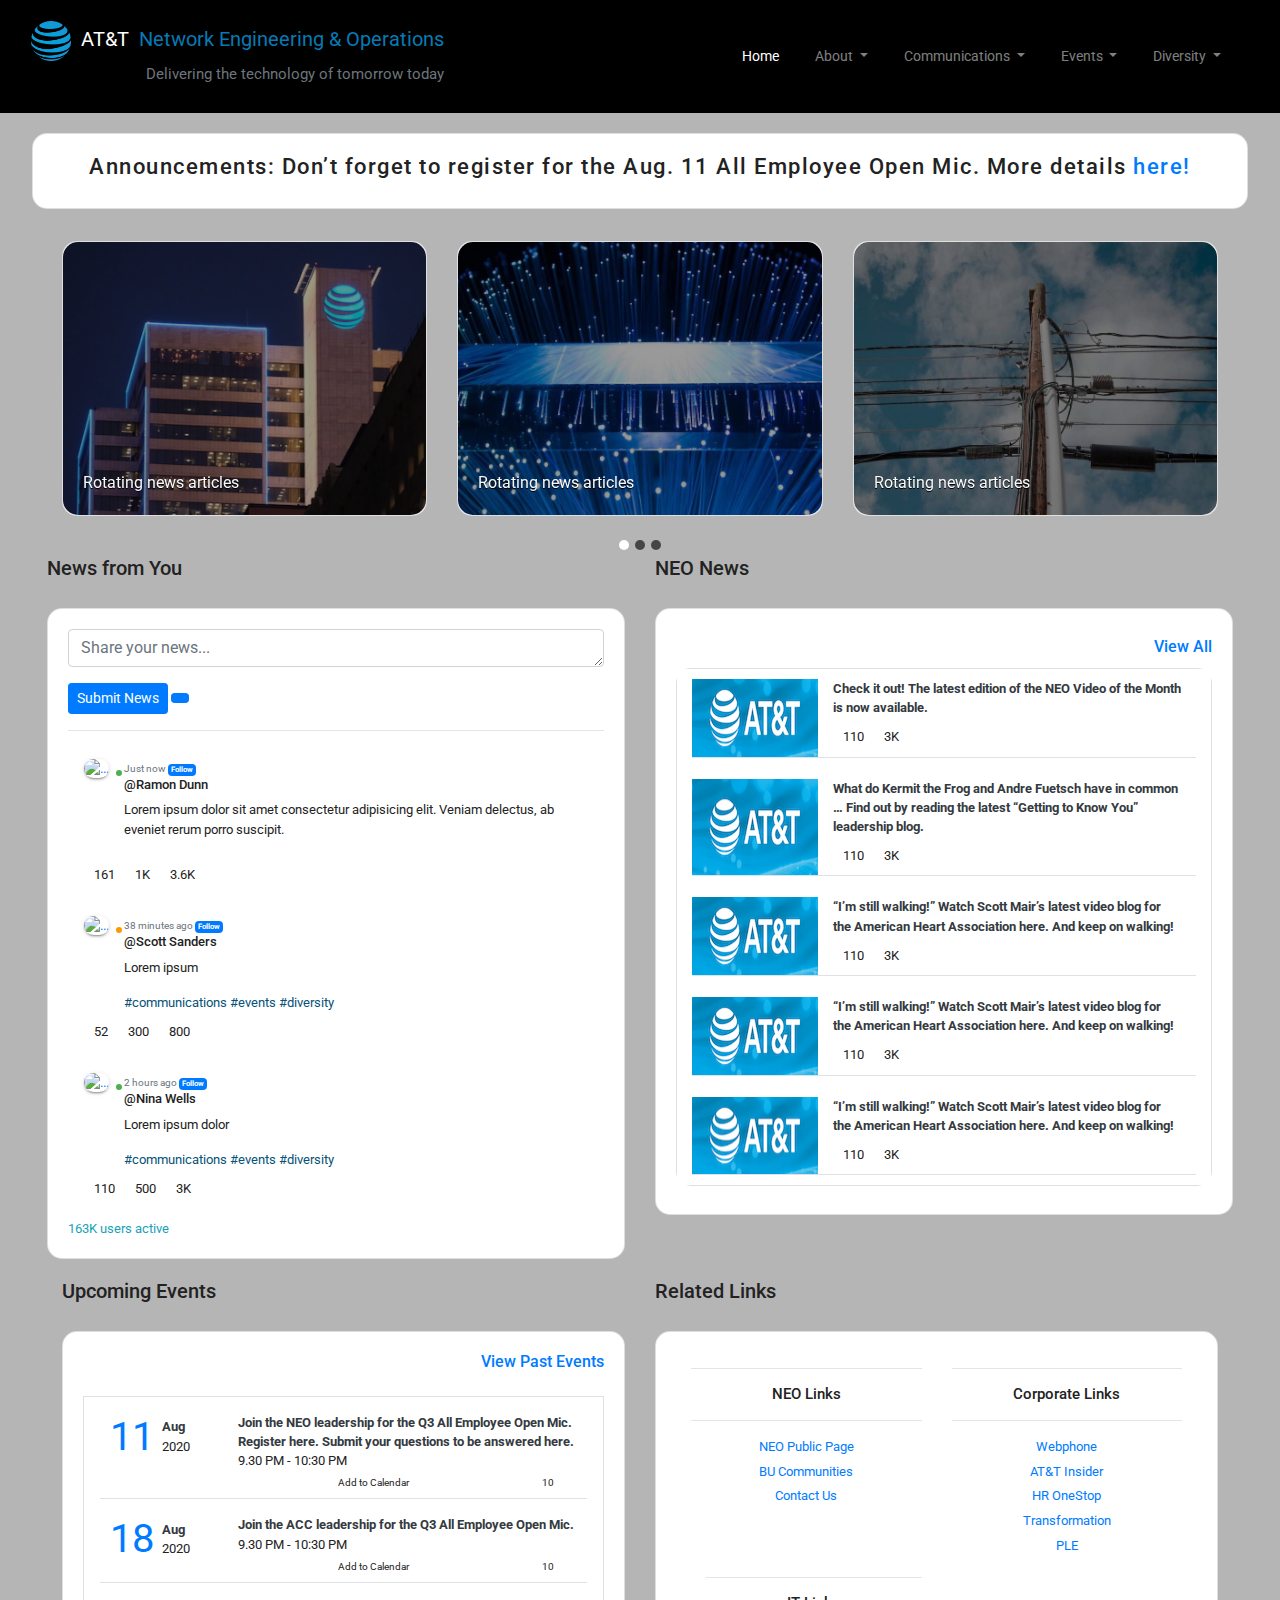
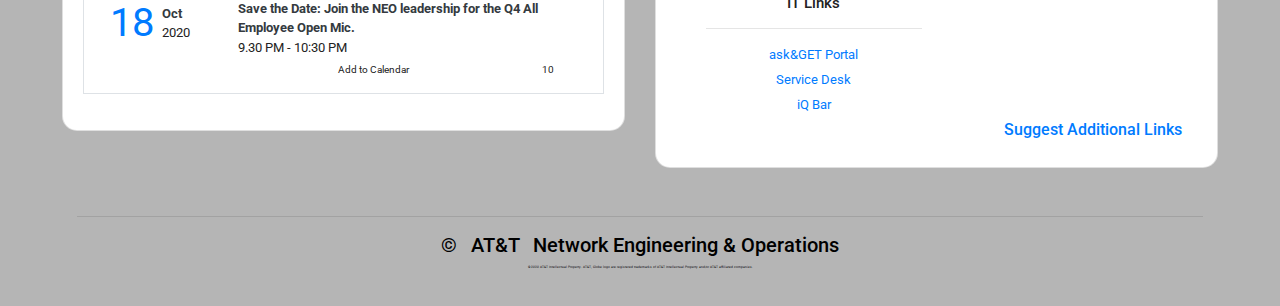
==== commit 593b62f8: "mvp desktop complete" ====
--- a/new.html
+++ b/new.html
@@ -327,85 +327,111 @@
             </div>
           </div>
 
+          <!-- clone section -->
           <div class="col-sm-6 grid-margin-md flex-column justify-content-evenly stretch-card d-flex h-100">
             <div class="d-flex justify-content-between mb-3">
               <h5 class="card-title">NEO News</h5>
             </div>
-            <div class="card blogs-section ">
-              <div class="container">
-                <!-- <div class="row">
-                  <div class="col">
-                    <div class="panel panel-blue"><p class="text-dark font-weight-bold mb-0">
-                      “I’m still walking!” Watch Scott Mair’s latest video blog for the American Heart Association here. And keep on walking!
-                    </p>
-                    <div class='news-icon-toolbar'>
-                      <div class='news-icon'><i class="far fa-comment"></i><span class="news-icon-numbers"> 110</span></div>
-                      <div class='news-icon'><i class="far fa-heart"></i><span class="news-icon-numbers"> 3K</span></div>
-                    </div></div>
-                  </div>
-                </div>
-                <div class="row">
-                  <div class="col">
-                    <div class="panel panel-blue"><p class="text-dark font-weight-bold mb-0">
-                      “I’m still walking!” Watch Scott Mair’s latest video blog for the American Heart Association here. And keep on walking!
-                    </p>
-                    <div class='news-icon-toolbar'>
-                      <div class='news-icon'><i class="far fa-comment"></i><span class="news-icon-numbers"> 110</span></div>
-                      <div class='news-icon'><i class="far fa-heart"></i><span class="news-icon-numbers"> 3K</span></div>
-                    </div></div>
-                  </div>
-                </div>
-                <div class="row flex-row flex-wrap">
-                  <div class="col flex-row flex-wrap">
-                    <div class="border-0">
-                      <img src="img/defaultThumbnail.png" alt="">
-                    </div>
-                    <div class="panel panel-blue"><p class="text-dark font-weight-bold mb-0">
-                      “I’m still walking!” Watch Scott Mair’s latest video blog for the American Heart Association here. And keep on walking!
-                    </p>
-                    <div class='news-icon-toolbar'>
-                      <div class='news-icon'><i class="far fa-comment"></i><span class="news-icon-numbers"> 110</span></div>
-                      <div class='news-icon'><i class="far fa-heart"></i><span class="news-icon-numbers"> 3K</span></div>
-                    </div></div>
-                  </div>
-                </div>
-                <div class="row">
-                  <div class="col">
-                    <div class="panel panel-blue"><p class="text-dark font-weight-bold mb-0">
-                      “I’m still walking!” Watch Scott Mair’s latest video blog for the American Heart Association here. And keep on walking!
-                    </p>
-                    <div class='news-icon-toolbar'>
-                      <div class='news-icon'><i class="far fa-comment"></i><span class="news-icon-numbers"> 110</span></div>
-                      <div class='news-icon'><i class="far fa-heart"></i><span class="news-icon-numbers"> 3K</span></div>
-                    </div></div>
-                  </div>
-                </div> -->
-              </div>
-            </div>
-
+            <div class="card h-50 overflow-auto">
+              <div class="card-body mb-2 mt-2">
+                <div class="d-flex justify-content-end mb-1">
+                  <h6><a href="#" class="text-primary">View All</a></h6>
+                </div>
+                <div class="card ">
+                  <ul class="list-group list-group-flush">
+                    <li class="list-group-item">
+                      <div class="container border-bottom">
+                        <div class="row">
+                          <div class="col-3 news-thumbnail">
+                          </div>
+                          <div class="col-9">
+                            <p class="text-dark font-weight-bold mb-0">
+                              Check it out! The latest edition of the NEO Video of the Month is now available. 
+                            </p>
+                            <div class='news-icon-toolbar'>
+                              <div class='news-icon'><i class="far fa-comment"></i><span class="news-icon-numbers"> 110</span></div>
+                              <div class='news-icon'><i class="far fa-heart"></i><span class="news-icon-numbers"> 3K</span></div>
+                            </div>
+                          </div>
+                        </div>
+                      </div>
+                    </li>
+                    <li class="list-group-item">
+                      <div class="container border-bottom">
+                        <div class="row">
+                          <div class="col-3 news-thumbnail">
+                          </div>
+                          <div class="col-9">
+                            <p class="text-dark font-weight-bold mb-0">
+                              What do Kermit the Frog and Andre Fuetsch have in common … Find out by reading the latest “Getting to Know You” leadership blog.
+                            </p>
+                            <div class='news-icon-toolbar'>
+                              <div class='news-icon'><i class="far fa-comment"></i><span class="news-icon-numbers"> 110</span></div>
+                              <div class='news-icon'><i class="far fa-heart"></i><span class="news-icon-numbers"> 3K</span></div>
+                            </div>
+                          </div>
+                        </div>
+                      </div>
+                    </li>
+                    <li class="list-group-item">
+                      <div class="container border-bottom">
+                        <div class="row">
+                          <div class="col-3 news-thumbnail">
+                          </div>
+                          <div class="col-9">
+                            <p class="text-dark font-weight-bold mb-0">
+                              “I’m still walking!” Watch Scott Mair’s latest video blog for the American Heart Association here. And keep on walking!
+                            </p>
+                            <div class='news-icon-toolbar'>
+                              <div class='news-icon'><i class="far fa-comment"></i><span class="news-icon-numbers"> 110</span></div>
+                              <div class='news-icon'><i class="far fa-heart"></i><span class="news-icon-numbers"> 3K</span></div>
+                            </div>
+                          </div>
+                        </div>
+                      </div>
+                    </li>
+                    <li class="list-group-item">
+                      <div class="container border-bottom">
+                        <div class="row">
+                          <div class="col-3 news-thumbnail">
+                          </div>
+                          <div class="col-9">
+                            <p class="text-dark font-weight-bold mb-0">
+                              “I’m still walking!” Watch Scott Mair’s latest video blog for the American Heart Association here. And keep on walking!
+                            </p>
+                            <div class='news-icon-toolbar'>
+                              <div class='news-icon'><i class="far fa-comment"></i><span class="news-icon-numbers"> 110</span></div>
+                              <div class='news-icon'><i class="far fa-heart"></i><span class="news-icon-numbers"> 3K</span></div>
+                            </div>
+                          </div>
+                        </div>
+                      </div>
+                    </li>
+                    <li class="list-group-item">
+                      <div class="container border-bottom">
+                        <div class="row">
+                          <div class="col-3 news-thumbnail">
+                          </div>
+                          <div class="col-9">
+                            <p class="text-dark font-weight-bold mb-0">
+                              “I’m still walking!” Watch Scott Mair’s latest video blog for the American Heart Association here. And keep on walking!
+                            </p>
+                            <div class='news-icon-toolbar'>
+                              <div class='news-icon'><i class="far fa-comment"></i><span class="news-icon-numbers"> 110</span></div>
+                              <div class='news-icon'><i class="far fa-heart"></i><span class="news-icon-numbers"> 3K</span></div>
+                            </div>
+                          </div>
+                        </div>
+                      </div>
+                    </li>
+                  </ul>
+                </div>
+              </div>
+            </div>
             
-
-                       
-            
-            
-
           </div>
 
-          
-        
       </div>
-
-      <!-- test  -->
-      <!-- <div class="col-sm-6">
-        <p class="text-dark font-weight-bold mb-0">
-          “I’m still walking!” Watch Scott Mair’s latest video blog for the American Heart Association here. And keep on walking!
-        </p>
-        <div class='news-icon-toolbar'>
-          <div class='news-icon'><i class="far fa-comment"></i><span class="news-icon-numbers"> 110</span></div>
-          <div class='news-icon'><i class="far fa-heart"></i><span class="news-icon-numbers"> 3K</span></div>
-        </div>
-      </div> -->
-
 
       <!--- Two Column Section events/ links-->
       <div class="bottom-container container-fluid padding">
--- a/newStyle.css
+++ b/newStyle.css
@@ -1,5 +1,9 @@
 /* closest font to clearveiwATT */
 @import url("https://fonts.googleapis.com/css2?family=Roboto:wght@400;500;700");
+
+* {
+  box-sizing: border-box;
+}
 
 html,
 body {
@@ -276,6 +280,13 @@
   background-position: center;
   position: relative;
   width: 100%;
+}
+
+.news-thumbnail {
+  background-image: url(img/defaultThumbnail.png);
+  background-repeat: no-repeat;
+  background-position: center;
+  background-size: auto;
 }
 
 /* events section */
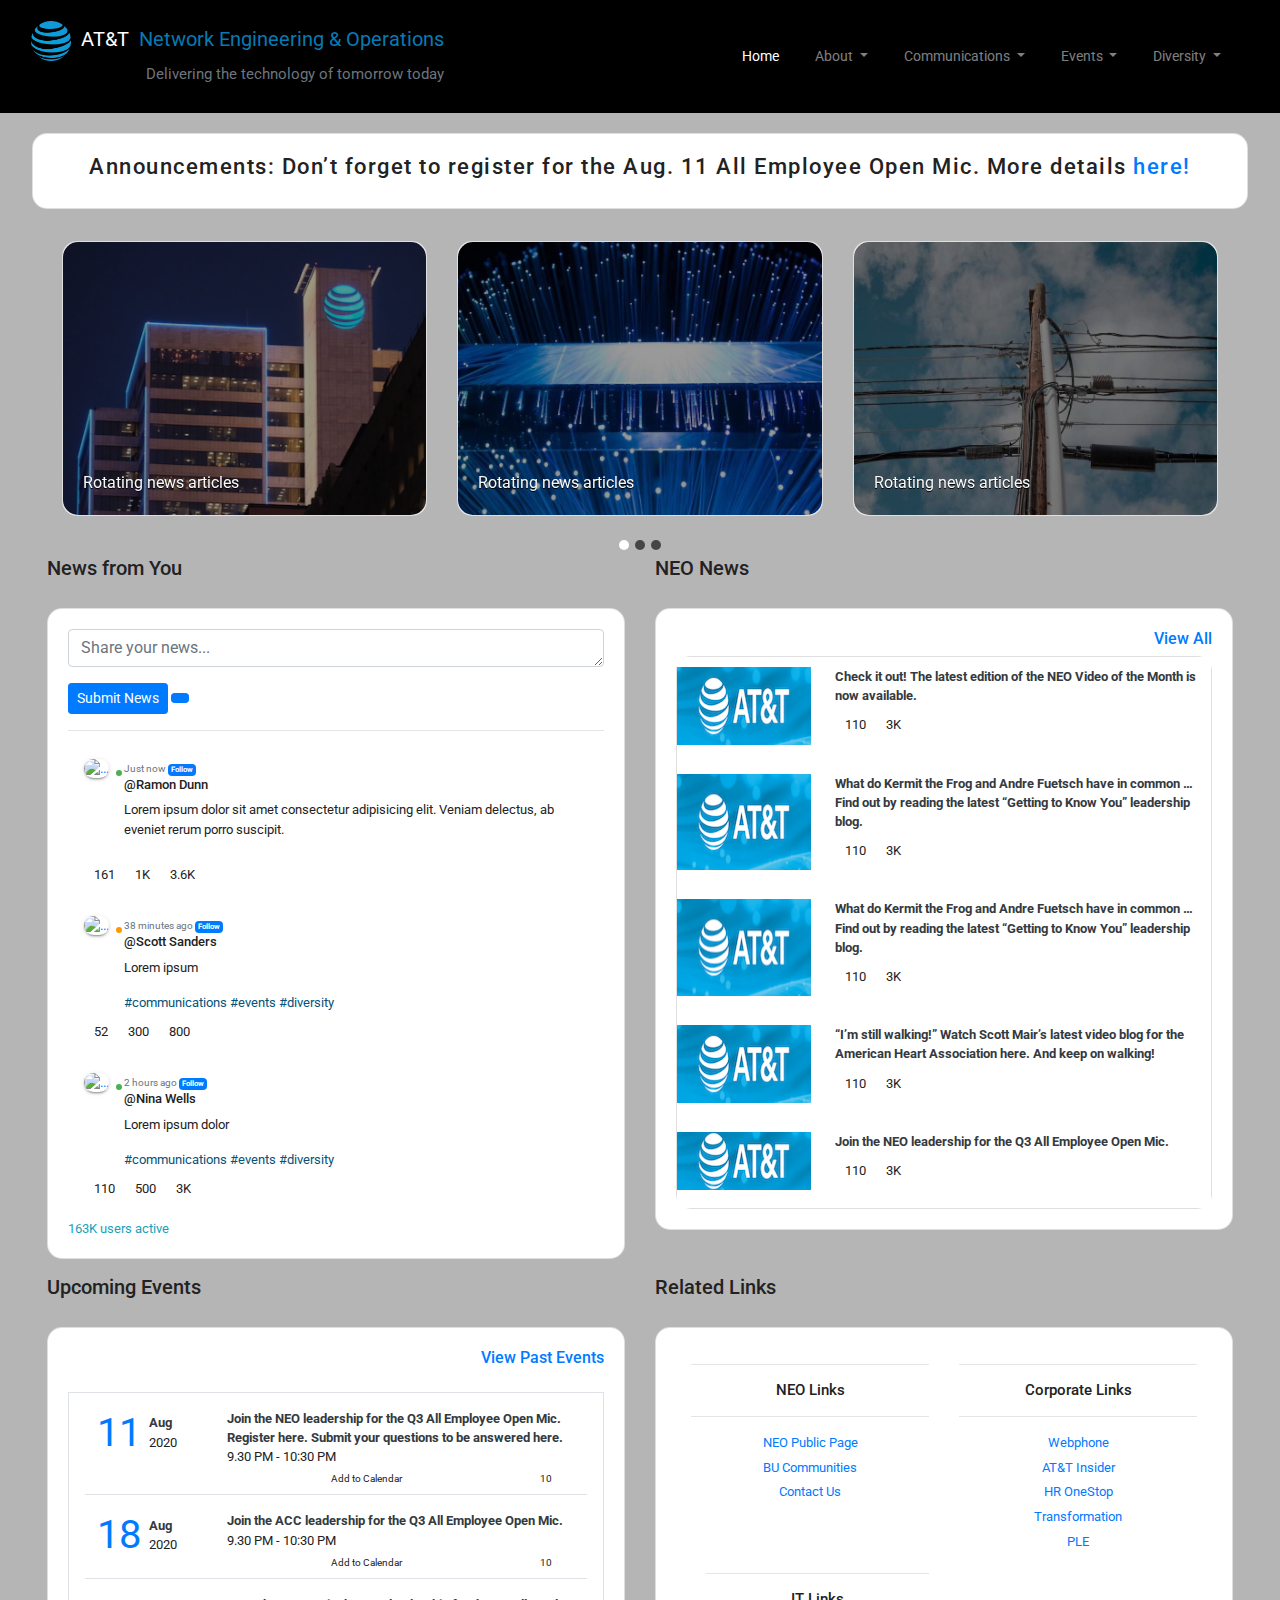
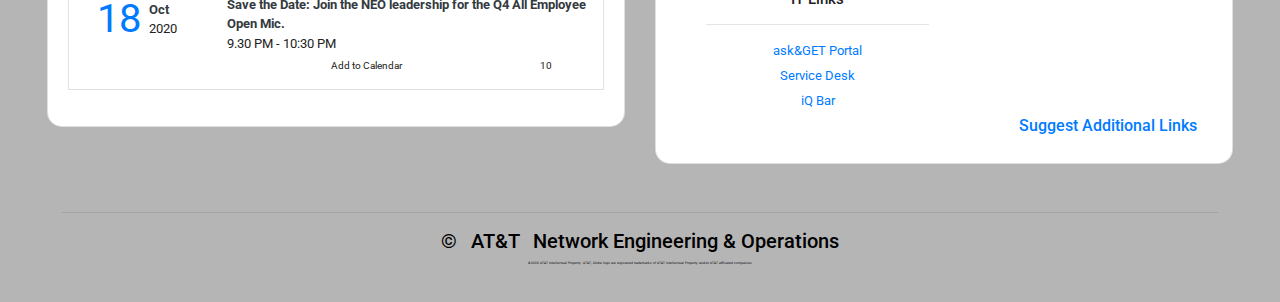
==== commit 890d6d27: "fixed mobile layout" ====
--- a/new.html
+++ b/new.html
@@ -328,100 +328,93 @@
           </div>
 
           <!-- clone section -->
-          <div class="col-sm-6 grid-margin-md flex-column justify-content-evenly stretch-card d-flex h-100">
+          <div class="col-md-6 grid-margin-md flex-column justify-content-evenly stretch-card d-flex h-100 ">
             <div class="d-flex justify-content-between mb-3">
               <h5 class="card-title">NEO News</h5>
             </div>
             <div class="card h-50 overflow-auto">
-              <div class="card-body mb-2 mt-2">
-                <div class="d-flex justify-content-end mb-1">
+              <div class="card-body  ">
+                <div class="d-flex justify-content-end">
                   <h6><a href="#" class="text-primary">View All</a></h6>
                 </div>
-                <div class="card ">
+                <div class="card">
                   <ul class="list-group list-group-flush">
+                    
                     <li class="list-group-item">
-                      <div class="container border-bottom">
-                        <div class="row">
+                      <div class="pb-2">
+                        <div class="row d-flex justify-content-between">
                           <div class="col-3 news-thumbnail">
                           </div>
-                          <div class="col-9">
-                            <p class="text-dark font-weight-bold mb-0">
-                              Check it out! The latest edition of the NEO Video of the Month is now available. 
-                            </p>
-                            <div class='news-icon-toolbar'>
-                              <div class='news-icon'><i class="far fa-comment"></i><span class="news-icon-numbers"> 110</span></div>
-                              <div class='news-icon'><i class="far fa-heart"></i><span class="news-icon-numbers"> 3K</span></div>
-                            </div>
-                          </div>
-                        </div>
+                            <div class="col-sm-9 pl-4">
+                              <p class="text-dark font-weight-bold mb-0">Check it out! The latest edition of the NEO Video of the Month is now available.
+                                <div class='news-icon-toolbar'>
+                                  <div class='news-icon'><i class="far fa-comment"></i><span class="news-icon-numbers"> 110</span></div>
+                                  <div class='news-icon'><i class="far fa-heart"></i><span class="news-icon-numbers"> 3K</span></div>
+                                </div>
+                            </div>
+                          </div>
                       </div>
                     </li>
                     <li class="list-group-item">
-                      <div class="container border-bottom">
-                        <div class="row">
+                      <div class="pb-2">
+                        <div class="row d-flex justify-content-between">
                           <div class="col-3 news-thumbnail">
                           </div>
-                          <div class="col-9">
-                            <p class="text-dark font-weight-bold mb-0">
-                              What do Kermit the Frog and Andre Fuetsch have in common … Find out by reading the latest “Getting to Know You” leadership blog.
-                            </p>
-                            <div class='news-icon-toolbar'>
-                              <div class='news-icon'><i class="far fa-comment"></i><span class="news-icon-numbers"> 110</span></div>
-                              <div class='news-icon'><i class="far fa-heart"></i><span class="news-icon-numbers"> 3K</span></div>
-                            </div>
-                          </div>
-                        </div>
+                            <div class="col-sm-9 pl-4">
+                              <p class="text-dark font-weight-bold mb-0">What do Kermit the Frog and Andre Fuetsch have in common … Find out by reading the latest “Getting to Know You” leadership blog.
+                                <div class='news-icon-toolbar'>
+                                  <div class='news-icon'><i class="far fa-comment"></i><span class="news-icon-numbers"> 110</span></div>
+                                  <div class='news-icon'><i class="far fa-heart"></i><span class="news-icon-numbers"> 3K</span></div>
+                                </div>
+                            </div>
+                          </div>
                       </div>
                     </li>
                     <li class="list-group-item">
-                      <div class="container border-bottom">
-                        <div class="row">
+                      <div class="pb-2">
+                        <div class="row d-flex justify-content-between">
                           <div class="col-3 news-thumbnail">
                           </div>
-                          <div class="col-9">
-                            <p class="text-dark font-weight-bold mb-0">
-                              “I’m still walking!” Watch Scott Mair’s latest video blog for the American Heart Association here. And keep on walking!
-                            </p>
-                            <div class='news-icon-toolbar'>
-                              <div class='news-icon'><i class="far fa-comment"></i><span class="news-icon-numbers"> 110</span></div>
-                              <div class='news-icon'><i class="far fa-heart"></i><span class="news-icon-numbers"> 3K</span></div>
-                            </div>
-                          </div>
-                        </div>
+                            <div class="col-sm-9 pl-4">
+                              <p class="text-dark font-weight-bold mb-0">What do Kermit the Frog and Andre Fuetsch have in common … Find out by reading the latest “Getting to Know You” leadership blog.
+                                <div class='news-icon-toolbar'>
+                                  <div class='news-icon'><i class="far fa-comment"></i><span class="news-icon-numbers"> 110</span></div>
+                                  <div class='news-icon'><i class="far fa-heart"></i><span class="news-icon-numbers"> 3K</span></div>
+                                </div>
+                            </div>
+                          </div>
                       </div>
                     </li>
+                    
                     <li class="list-group-item">
-                      <div class="container border-bottom">
-                        <div class="row">
+                      <div class="pb-2">
+                        <div class="row d-flex justify-content-between">
                           <div class="col-3 news-thumbnail">
                           </div>
-                          <div class="col-9">
-                            <p class="text-dark font-weight-bold mb-0">
-                              “I’m still walking!” Watch Scott Mair’s latest video blog for the American Heart Association here. And keep on walking!
-                            </p>
-                            <div class='news-icon-toolbar'>
-                              <div class='news-icon'><i class="far fa-comment"></i><span class="news-icon-numbers"> 110</span></div>
-                              <div class='news-icon'><i class="far fa-heart"></i><span class="news-icon-numbers"> 3K</span></div>
-                            </div>
-                          </div>
-                        </div>
+                            <div class="col-sm-9 pl-4">
+                              <p class="text-dark font-weight-bold mb-0">“I’m still walking!” Watch Scott Mair’s latest video blog for the American Heart Association here. And keep on walking!
+                                <div class='news-icon-toolbar'>
+                                  <div class='news-icon'><i class="far fa-comment"></i><span class="news-icon-numbers"> 110</span></div>
+                                  <div class='news-icon'><i class="far fa-heart"></i><span class="news-icon-numbers"> 3K</span></div>
+                                </div>
+                            </div>
+                          </div>
                       </div>
                     </li>
+
                     <li class="list-group-item">
-                      <div class="container border-bottom">
-                        <div class="row">
+                      <div class="pb-2">
+                        <div class="row d-flex justify-content-between">
                           <div class="col-3 news-thumbnail">
                           </div>
-                          <div class="col-9">
-                            <p class="text-dark font-weight-bold mb-0">
-                              “I’m still walking!” Watch Scott Mair’s latest video blog for the American Heart Association here. And keep on walking!
-                            </p>
-                            <div class='news-icon-toolbar'>
-                              <div class='news-icon'><i class="far fa-comment"></i><span class="news-icon-numbers"> 110</span></div>
-                              <div class='news-icon'><i class="far fa-heart"></i><span class="news-icon-numbers"> 3K</span></div>
-                            </div>
-                          </div>
-                        </div>
+                            <div class="col-sm-9 pl-4">
+                              <p class="text-dark font-weight-bold mb-0">Join the NEO leadership for the Q3 All Employee Open Mic.
+                                <div class='news-icon-toolbar'>
+                                  <div class='news-icon'><i class="far fa-comment"></i><span class="news-icon-numbers"> 110</span></div>
+                                  <div class='news-icon'><i class="far fa-heart"></i><span class="news-icon-numbers"> 3K</span></div>
+                                </div>
+                            </div>
+                          </div>
                       </div>
                     </li>
                   </ul>
@@ -430,18 +423,18 @@
             </div>
             
           </div>
-
+        </div>
       </div>
 
       <!--- Two Column Section events/ links-->
-      <div class="bottom-container container-fluid padding">
-        <div class="row padding">
-
-          <div class="col-md-6 ">
-            <div class="d-flex justify-content-between mb-3">
+      <div class="container-fluid padding">
+        <div class="row justify-content-center">
+
+          <div class="col-md-6 grid-margin-md stretch-card d-flex_ h-100 news-section-main">
+            <div class="d-flex justify-content-between mb-3 mt-3">
               <h5 class="card-title">Upcoming Events</h5>
             </div>
-            <div class="card ">
+            <div class="card">
               <div class="card-body h-100 d-inline-block">
                 <div class="d-flex justify-content-end mb-3">
                   <h6><a href="#" class="text-primary">View Past Events</a></h6>
@@ -524,7 +517,7 @@
 
 
           <div class="col-md-6 ">
-            <div class="d-flex justify-content-between mb-3">
+            <div class="d-flex justify-content-between mb-3 mt-3">
               <h5 class="card-title">Related Links</h5>
             </div>
             <div class="card">
--- a/newStyle.css
+++ b/newStyle.css
@@ -96,6 +96,7 @@
 
 .carousel-icon {
   font-size: 1.3em;
+  margin-right: 0.3em;
 }
 
 .fa-chevron-circle-left {
@@ -128,10 +129,6 @@
 
 .media-heading {
   font-size: 1em;
-}
-
-.test {
-  background-color: #222222;
 }
 
 /* icon tool bar  */
@@ -501,11 +498,6 @@
     display: none;
   }
 
-  main {
-    padding-left: 5px;
-    padding-right: 5px;
-  }
-
   .new-alerts-card {
     padding: 5px 0;
   }
@@ -519,4 +511,8 @@
     font-size: 1.5em;
     margin-left: -1em;
   }
-}
+
+  .news-thumbnail {
+    display: none;
+  }
+}
